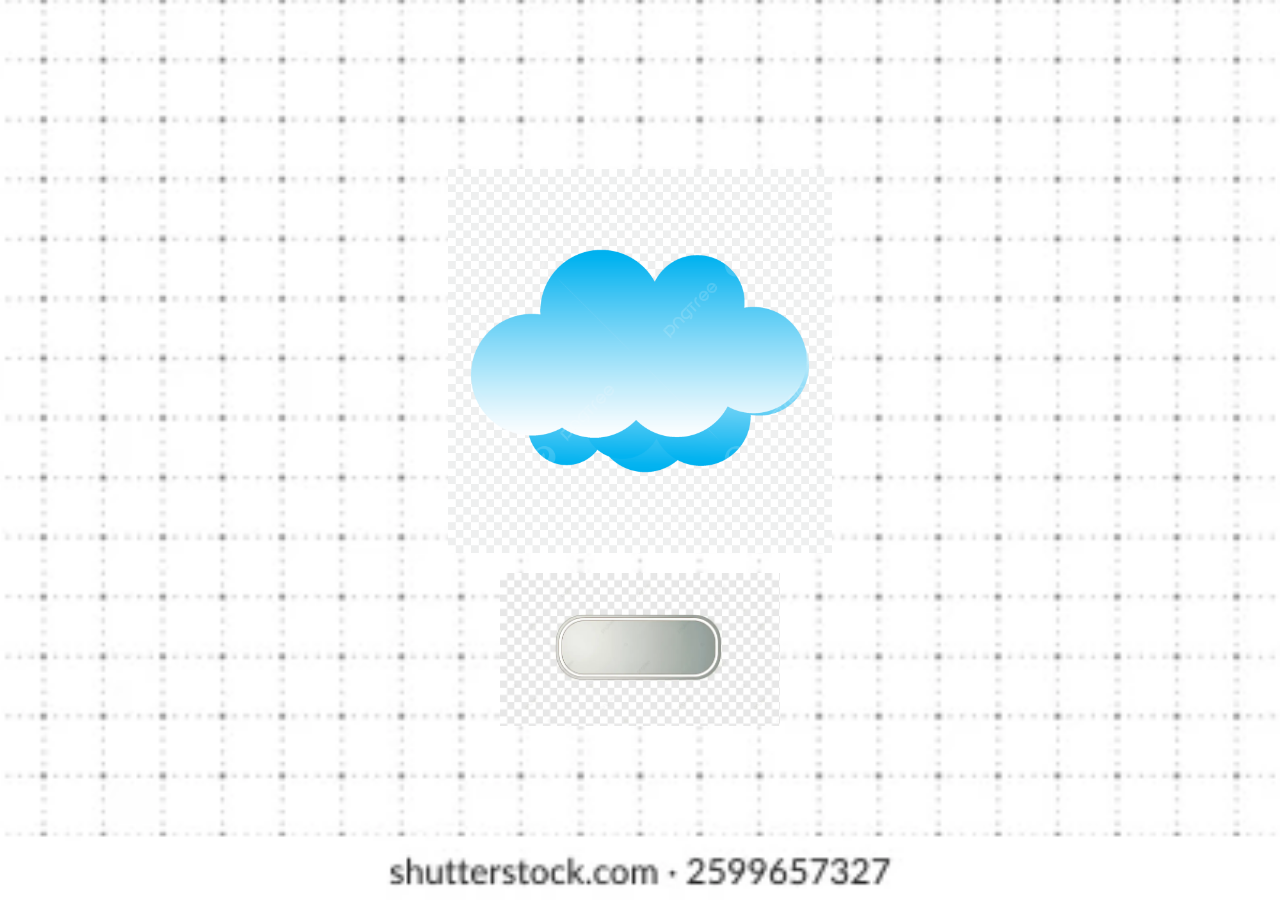
==== index.html @ c4e85e52 "thêm tính năng: skip, auto, hide, menu, lưu game; thay khung thoại; voice" ====
<!DOCTYPE html>
<html lang="vi">
<head>
    <meta charset="UTF-8">
    <meta name="viewport" content="width=device-width, initial-scale=1.0">
    <title>Guided By Memories</title>

    <link rel="preconnect" href="https://fonts.googleapis.com">
    <link rel="preconnect" href="https://fonts.gstatic.com" crossorigin>
    <link href="https://fonts.googleapis.com/css2?family=Nunito:ital,wght@0,400;0,600;0,700;1,400&family=Poppins:ital,wght@0,400;0,600;0,700;0,800;1,400;1,600;1,700;1,800&display=swap" rel="stylesheet">

    <link rel="stylesheet" href="css/style.css">
    <link rel="stylesheet" href="css/dialogue.css">
    <link rel="stylesheet" href="css/buildings/toaB.css">
    <link rel="stylesheet" href="css/leaderboard.css">
    <link rel="stylesheet" href="css/summaryScreen.css">
</head>
<body>
    <div id="fade-overlay"></div>
    
    <div id="main-menu" class="screen">
        <img src="assets/images/anh2.png" alt="Guided by Memories" class="game-title-img">
    
        <button id="main-start-btn" class="img-btn">
            <img src="assets/images/anh3.webp" alt="PRESS ANY BUTTON TO START">
        </button>
        <button id="main-continue-btn" class="img-btn hidden" style="margin-top: 20px;">
             <span style="color: white; font-size: 1.5rem; font-weight: bold; cursor: pointer;">▶ TIẾP TỤC HÀNH TRÌNH</span>
        </button>
    </div>

    <div id="name-screen" class="screen hidden">
        <div class="name-content">
            <p>(Kimi no na wa)</p>
            <h2>Nhập tên của bạn</h2>
            <input type="text" id="user-name" placeholder="Tên của bạn...">
            <button id="enter-btn">ENTER</button>
        </div>
    </div>

    <div id="game-scene" class="screen hidden">
        <div id="vn-screen" class="building-container" style="display: none;">
            <div id="vn-background" class="vn-layer"></div>
            <img id="vn-sprite" class="vn-layer hidden" src="" alt="Character">

            <div id="dialogue-box" class="uit-dialogue-box">
                <div id="speaker-name" class="uit-name-tag">Tên nhân vật</div>
                <div id="dialogue-text">...</div>
                <div id="next-indicator" class="uit-blink">▼</div>
                <div id="choice-container" class="hidden"></div>
                <!-- CỤM NÚT ĐIỀU KHIỂN NHANH (Thêm vào đây) -->
                <div class="vn-quick-menu">
                    <button class="vn-btn" id="btn-log">Log</button>
                    <button class="vn-btn" id="btn-auto">Auto</button>
                    <button class="vn-btn" id="btn-skip">Skip</button>
                    <button class="vn-btn" id="btn-hide">Hide</button>
                    <button class="vn-btn" id="btn-menu">Menu</button>
                </div>
                <!-- =========================================
                MÀN HÌNH MENU CÀI ĐẶT (SETTINGS)
                ========================================= -->
                <div id="vn-menu-screen">
                    <div class="log-container menu-container"> <!-- Xài chung form của Log cho đồng bộ -->
                        <div class="log-header">
                            <h2>⚙️ CÀI ĐẶT HỆ THỐNG</h2>
                            <button id="close-menu-btn">✖</button>
                        </div>
                        
                        <div id="menu-content-area">
                            <!-- Chỉnh tốc độ chữ -->
                            <div class="setting-row">
                                <label>Tốc độ chữ:</label>
                                <input type="range" class="vn-slider" id="text-speed-slider" min="10" max="100" value="30">
                            </div>
                            
                            <!-- Chỉnh âm lượng Nhạc (Sound/BGM) -->
                            <div class="setting-row">
                                <label>Âm nhạc:</label>
                                <input type="range" class="vn-slider" id="bgm-volume-slider" min="0" max="100" value="100">
                            </div>

                            <!-- Chỉnh âm lượng Giọng nói (Voice) -->
                            <div class="setting-row">
                                <label>Giọng nói:</label>
                                <input type="range" class="vn-slider" id="voice-volume-slider" min="0" max="100" value="100">
                            </div>
                            <div class="save-load-container">
                                <button id="btn-save-game" class="uit-btn">💾 LƯU GAME</button>
                                <button id="btn-load-game" class="uit-btn">📂 TẢI GAME</button>
                            </div>
                        </div>
                    </div>
                </div>
            </div>
        </div>
        <div id="toa-a" class="building-container" style="display: none;">
            <div id="start-screen-toa-a" class="overlay-screen">
                <h1 class="game-title-yellow">Băng Chuyền Thư Viện</h1>
                <p>Băng chuyền sách chạy liên tục như dòng chảy thời gian. Sách tuôn ra như thác.</p>
                <p class="small-text">Liệu rằng có thể thoát ra khỏi đây hay vĩnh viện kẹt lại trong vòng lặp vô tận!</p>
                <button id="toa-a-start-btn" class="orange-btn">BẮT ĐẦU</button>
            </div>

            <div id="game-screen-toa-a" class="screen-container hidden">
                <div class="game-header">
                    <div class="header-item">⏱️ <span id="time-display">0</span>s</div>
                    <div class="header-item score-text">🌟 ĐRL: <span id="score-display">0</span></div>
                    <div class="header-item text-yellow">❤️ Mạng: <span id="life-display">3</span></div>
                </div>

                <div class="play-area">
                    <div class="top-row">
                        <div id="conveyor-container">
                            <div id="conveyor-belt"></div>
                        </div>
                        
                        <div id="cliff">
                            <span class="vertical-text">HƯ KHÔNG</span>
                        </div>
                    </div>

                    <div id="complex-shelves-grid">
                        <div class="shelf-column">
                            <div class="compartment drop-zone" data-accept="HDH">
                                <div class="comp-label">Hệ Điều Hành</div><div class="spines-container"></div>
                            </div>
                            <div class="compartment drop-zone" data-accept="MMT">
                                <div class="comp-label">Mạng Máy Tính</div><div class="spines-container"></div>
                            </div>
                            <div class="compartment drop-zone" data-accept="DSTT">
                                <div class="comp-label">Đại Số Tuyến Tính</div><div class="spines-container"></div>
                            </div>
                        </div>

                        <div class="shelf-column">
                            <div class="compartment drop-zone" data-accept="CSDL">
                                <div class="comp-label">Cơ Sở Dữ Liệu</div><div class="spines-container"></div>
                            </div>
                            <div class="compartment drop-zone" data-accept="CNPM">
                                <div class="comp-label">Nhập Môn CNPM</div><div class="spines-container"></div>
                            </div>
                            <div class="compartment drop-zone" data-accept="NMPTGame">
                                <div class="comp-label">Phát Triển Game</div><div class="spines-container"></div>
                            </div>
                        </div>

                        <div class="shelf-column">
                            <div class="compartment drop-zone" data-accept="TTNT">
                                <div class="comp-label">Trí Tuệ Nhân Tạo</div><div class="spines-container"></div>
                            </div>
                            <div class="compartment drop-zone" data-accept="DSA">
                                <div class="comp-label">DSA</div><div class="spines-container"></div>
                            </div>
                            <div class="compartment drop-zone" data-accept="VDK">
                                <div class="comp-label">Vi Điều Khiển</div><div class="spines-container"></div>
                            </div>
                        </div>
                    </div>
                </div>
            </div>
            <div id="end-screen-toa-a" class="overlay-screen" style="display: none;">
                <div class="instruction-box" style="text-align: center;">
                    <h1 class="game-title-yellow" id="end-title-toa-a">KẾT THÚC CA LÀM</h1>
                    <p id="end-msg-toa-a" style="font-weight: bold; color: #2d3748;"></p>
                    
                    <div style="background: #f8f9fa; padding: 15px; border-radius: 10px; margin: 20px 0; border: 2px solid #2b6cb0;">
                        <p>📚 Sách hoàn thành: <span id="end-score-toa-a" style="color: #2b6cb0; font-size: 1.5rem; font-weight: bold;">0</span></p>
                        <p>⏱️ Thời gian trụ lại: <span id="end-time-toa-a" style="color: #e53e3e; font-weight: bold;">0</span>s</p>
                    </div>

                    <button id="toa-a-next-btn" class="orange-btn">TIẾP TỤC HÀNH TRÌNH</button>
                </div>
            </div>
        </div>

        <div id="toa-b" class="building-container" style="display: none;">
            <div id="start-screen-toa-b" class="overlay-screen">
               <h1 class="game-title-blue" style="color: #2b6cb0; font-size: 3rem; text-shadow: 2px 2px #fff;">Chiến Thần Đăng Ký</h1>
               <p>Hệ thống đăng ký học phần Tòa B đã mở. Lượng truy cập đang quá tải!</p>
                <p class="small-text">Chỉ những sinh viên có trí nhớ siêu phàm mới giành được slot!</p>
                <button id="toa-b-start-btn" class="blue-btn">BẮT ĐẦU</button>
            </div>

            <div id="game-screen-toa-b" class="screen-container hidden">
                <div id="game-container"></div>
            </div>
        </div>
        
        <div id="toa-c" class="building-container" style="display: none;">
            <div id="header">
                <div id="score-board">Điểm: <span id="score">0</span></div>
                <div id="quiz-area">
                    <h2 id="question">Đang tải câu hỏi...</h2>
                    <div id="timer-bar-container">
                        <div id="timer-progress"></div>
                    </div>
                </div>
            </div>

            <canvas id="canvas"></canvas>

            <div id="overlay-text"></div>
        </div>

        <div id="toa-d" class="building-container" style="display: none; position: relative; width: 100%; height: 100vh; overflow: hidden;">
            <div id="ui-toa-d">
                <div>Điểm: <span id="score-toa-d">0</span></div>
                <div>Thời gian: <span id="timer-toa-d">01:00</span></div>
            </div>

            <div id="start-screen-toa-d" class="overlay-screen">
                <h1 class="game-title-green">Typing Game</h1>
                <p>Gõ các chữ cái trên lá để được cộng điểm rèn luyện!</p>
                <button id="toa-d-start-btn" class="green-btn">BẮT ĐẦU CHƠI</button>
            </div>

            <div id="end-screen-toa-d" class="overlay-screen" style="display: none;">
                <h1 class="game-title-green">KẾT THÚC</h1>
    
                <p id="final-msg-toa-d" style="font-weight: bold; text-transform: uppercase; letter-spacing: 2px; color: #fff; margin-bottom: 10px;">
                    CHIẾN THẮNG!
                </p>

                <div class="huge-score" id="final-score-toa-d">0</div>
    
                <button id="to-toa-c-btn" class="green-btn">TIẾP TỤC</button>
            </div>

            <canvas id="gameCanvasToaD"></canvas>
        </div>

        <div id="toa-e" class="building-container" style="display: none;">
            <div class="screen-container" style="text-align: center; margin-top: 20vh;">
                <h2>ĐÂY LÀ KHU VỰC TÒA E</h2>
                <p>(Khu vực này team đang xây dựng...)</p>
                <br>
                <button onclick="window.switchBuilding('toa-a')" class="action-btn">
                    Chạy sang Tòa A 👉
                </button>
            </div>
        </div>
    </div>

    <div id="overlay" class="hidden"></div>

    <div id="summaryScreen" class="screen hidden">
      <div class="board-container">
        <div class="title">🎉 TỔNG KẾT HÀNH TRÌNH</div>
        
        <div class="rows-container" id="summaryRows"></div>
        
        <div class="summary-extra">
          <div id="summaryRank" class="badge-glow">🌟 Hoàn thành xuất sắc!</div>
          <div class="time-box">⏱ Thời gian: <span id="summaryTime">0</span></div>
        </div>
        
        <button id="btnShowLeaderboard" class="btn-primary">🏆 XEM BẢNG XẾP HẠNG</button>
      </div>
    </div>

    <div id="leaderboardScreen" class="screen hidden">
      <div class="board-container" id="leaderboard">
        <div class="title">🏆 BẢNG XẾP HẠNG</div>
        <div class="rows-container" id="leaderboardRows"></div>
        <button id="btnBackToSummary" class="btn-secondary">🔙 QUAY LẠI TỔNG KẾT</button>
      </div>
    </div>

    <div id="playerModal" class="modal">
      <div class="profile-card">
        <div id="rankBadge" class="rank-badge"></div>
        <h2 id="playerName"></h2>
        <div id="playerInfo" class="info-line"></div>
      </div>
    </div>

    <script src="https://cdn.jsdelivr.net/npm/canvas-confetti@1.9.2/dist/confetti.browser.min.js"></script>
    <script src="js/quizData.js"></script>
    <script type="module" src="js/main.js"></script>
    <script src="js/buildings/toaB.js"></script>
    <script type="module" src="js/buildings/toaC.js"></script>
    <div class="background"></div>
    <div id="overlay" class="hidden"></div>

    <div id="playerModal" class="modal">
    <div class="profile-card">
        <div id="rankBadge" class="rank-badge"></div>
        <h2 id="playerName"></h2>
        <div id="playerInfo" class="info-line"></div>
    </div>
    </div><div id="overlay" class="hidden"></div>

<div id="summaryScreen" class="screen hidden">
    <div class="board-container">
        <div class="title">🎉 TỔNG KẾT HÀNH TRÌNH</div>
        <div class="rows-container" id="summaryRows"></div>
        <div class="summary-extra">
            <div id="summaryRank" class="badge-glow">🌟 Hoàn thành xuất sắc!</div>
        <div class="time-box">Thời gian: <span id="summaryTime">0</span></div>    
        </div>
        <button id="btnShowLeaderboard" class="btn-primary">🏆 XEM BẢNG XẾP HẠNG</button>
    </div>
</div>

<div id="playerModal" class="modal">
    <div class="profile-card">
        <div id="rankBadge" class="rank-badge"></div>
        <h2 id="playerName"></h2>
        <div id="playerInfo" class="info-line"></div>
    </div>
</div>

<!-- =========================================
     BẢNG TỔNG KẾT GAME DÙNG CHUNG (GLASSMORPHISM)
========================================= -->
<div id="global-summary-overlay" class="hidden">
    <div class="summary-glass-box">
        <h2 id="summary-title">🎉 TỔNG KẾT CHẶNG</h2>

        <div class="summary-row">
            <span>Chặng</span>
            <span id="summary-stage" style="font-weight: bold;">Tòa A</span>
        </div>

        <div class="summary-row">
            <span>Điểm chặng này</span>
            <span id="summary-score" style="font-weight: bold;">0</span>
        </div>

        <div class="summary-row total-row">
            <span>★ TỔNG ĐIỂM TÍCH LŨY</span>
            <span id="summary-total-score">0</span>
        </div>

        <div class="summary-footer">
            <span id="summary-status">🌟 Hoàn thành xuất sắc!</span>
            <span id="summary-time">⏱ Thời gian: 0s</span>
        </div>

        <button id="summary-action-btn">TIẾP TỤC HÀNH TRÌNH</button>
    </div>
</div>
<!--Kết hợp 5 mảnh ký ức -->
<div id="memory-merge-screen" class="hidden">
    <div class="merge-container">
        <!-- 5 mảnh ký ức (Nếu chưa có ảnh, tạm dùng CSS tạo hình viên đá phát sáng) -->
        <div class="memory-fragment frag-e">E</div>
        <div class="memory-fragment frag-a">A</div>
        <div class="memory-fragment frag-b">B</div>
        <div class="memory-fragment frag-d">D</div>
        <div class="memory-fragment frag-c">C</div>
        
        <!-- Điểm sáng trung tâm lúc gộp lại -->
        <div class="merge-core"></div>
    </div>
    <!-- Lớp chớp trắng lóa mắt khi dung hợp xong -->
    <div id="merge-flashbang"></div>
</div>

<!-- MÀN HÌNH BAD ENDING (LỖI HỆ THỐNG) -->
<div id="bad-ending-screen" class="hidden">
    <!-- Lớp nền rải code ma trận -->
    <div class="error-bg-code" id="error-bg-code"></div>
    
    <!-- Nội dung chính -->
    <div class="error-content">
        <!-- Icon tam giác cảnh báo -->
        <div class="error-icon">⚠️</div>
        <!-- Chữ ERROR có thuộc tính data-text để CSS làm hiệu ứng bóng ma -->
        <h1 class="error-text" data-text="ERROR">ERROR</h1>
        <p class="error-subtext">SYSTEM FAILURE... DUMPING MEMORY LOGS...</p>
    </div>
</div>
<!-- =========================================
     MÀN HÌNH LỊCH SỬ HỘI THOẠI (LOG SCREEN)
========================================= -->
<div id="vn-log-screen">
    <div class="log-container">
        <div class="log-header">
            <h2>LỊCH SỬ HỘI THOẠI</h2>
            <button id="close-log-btn">✖</button>
        </div>
        <div id="log-content-area">
        </div>
    </div> </div> <div id="credit-screen" class="hidden">
    <div class="credit-content">
        <h1 class="credit-title">DỰ ÁN KỶ NIÊM 20 NĂM THÀNH LẬP TRƯỜNG ĐẠI HỌC CÔNG NGHỆ THÔNG TIN</h1>
        <h2 class="credit-subtitle">DEVO CHALLENGE</h2>

        <div class="credit-section">
            <h3>ĐỘI NGŨ PHÁT TRIỂN</h3>
            <p><strong>Lê Trần Thảo My</strong></p>
            <p><strong>Trần Diễm Quỳnh</strong></p>
            <p><strong>Cao Thị Thanh Trúc</strong></p>
            <p><strong>Đỗ Thụy Bảo Trâm</strong></p>
        </div>

        <div class="credit-section">
            <h3>ĐỘI NGŨ LỒNG TIẾNG</h3>
            <div class="voice-cast">
                <p><strong>Nguyệt Quang</strong><br><span>Vai Nhân vật chính</span></p>
                <p><strong>Phi Hùng</strong><br><span>Vai Người hướng dẫn & CTV BHTCNPM Tòa C</span></p>
                <p><strong>Quang Đạo</strong><br><span>Vai Sinh viên TTĐPT Tòa E</span></p>
                <p><strong>Đăng Khoa</strong><br><span>Vai CTV CNPM Tòa A</span></p>
                <p><strong>Lúa</strong><br><span>Vai Bạn nữ KTPM Tòa B</span></p>
                <p><strong>Trung Kiên</strong><br><span>Vai Bí thư đoàn Tòa D</span></p>
            </div>
        </div>
    </div>
</div>

<div id="thank-you-screen" class="hidden">
    <div class="firework" style="left: 20%; top: 30%; animation-delay: 0s;"></div>
    <div class="firework" style="left: 80%; top: 20%; animation-delay: 0.4s;"></div>
    <div class="firework" style="left: 50%; top: 15%; animation-delay: 0.8s;"></div>
    <div class="credit-footer">
        <h2>CHÂN THÀNH CẢM ƠN BẠN ĐÃ TRẢI NGHIỆM!</h2>
    </div>
</div>
</body>
</html>
---- css/style.css ----
/* Nạp CSS của Tòa A và Tòa E vào đây */
@import url('./buildings/toaA.css');
@import url('./buildings/toaE.css');
@import url('./buildings/toaC.css');
@import url('./buildings/toaD.css');
@import url('./buildings/mainscreen.css');


/* THÊM DÒNG NÀY ĐỂ SỬA LỖI HIỆN TẤT CẢ CÙNG LÚC */
.hidden {
    display: none !important;
}

/* ============================================================
   CONFIG CHUNG: KHÓA CHẶT TỈ LỆ 16:9 - KHÔNG TRÀN MÀN
   ============================================================ */
* { box-sizing: border-box; }

body { margin: 0; padding: 0; overflow: hidden; }

.screen {
    width: 100vw; height: 100vh;
    background-size: cover; background-position: center;
    position: fixed; top: 0; left: 0;
    display: flex; flex-direction: column; justify-content: center; align-items: center; 
    overflow: hidden;
    transition: transform 0.8s ease-in-out, opacity 0.8s ease-in-out; 
    z-index: 10;
}

.hidden { display: none !important; }

/* MÀN HÌNH CHÍNH & NHẬP TÊN */
#main-menu { background-image: url('../assets/images/anh1.webp'); }
.game-title-img { width: 30%; margin-bottom: 20px; animation: floating 3s ease-in-out infinite; }
#main-start-btn { background: none; border: none; cursor: pointer; padding: 0; }
#main-start-btn img { width: 280px; transition: transform 0.3s ease; }
#main-start-btn:hover img { transform: scale(1.1); }

#name-screen { background-image: url('../assets/images/anh1.webp'); }
.name-content { display: flex; flex-direction: column; align-items: center; text-align: center; color: #000; }
.name-content h2 { font-size: 2rem; margin-bottom: 15px; }
.name-content input { width: 300px; padding: 12px; font-size: 18px; border: 2px solid #000; border-radius: 5px; background: rgba(255, 255, 255, 0.9); outline: none; margin-bottom: 20px;}
#enter-btn { padding: 10px 30px; font-size: 16px; cursor: pointer; background-color: #000; color: #fff; border: none; border-radius: 4px; }

/* HIỆU ỨNG CHUYỂN CẢNH */
.fade-out-left { transform: translateX(-150px) !important; opacity: 0 !important; pointer-events: none; }
@keyframes floating { 0%, 100% { transform: translateY(0); } 50% { transform: translateY(-15px); } }

#fade-overlay {
    position: fixed; top: 0; left: 0; width: 100vw; height: 100vh;
    background-color: black; opacity: 0; pointer-events: none; z-index: 9999;
    transition: opacity 0.8s ease-in-out;
}
#fade-overlay.active { opacity: 1; pointer-events: all; }

/* ============================================================
   ÉP KÍCH THƯỚC CÁC TÒA NHÀ LUÔN FULL MÀN HÌNH
   ============================================================ */
.building-container {
    position: absolute;
    top: 0;
    left: 0;
    width: 100vw;
    height: 100vh;
    overflow: hidden;
}

/* Đảm bảo khung chứa game bên trong tòa A cũng bung hết cỡ */
.screen-container {
    width: 100%;
    height: 100%;
    position: relative;
}

/* Ghi đè thuộc tính overflow riêng cho Tòa B để có thể cuộn lướt xem thẻ */
#toa-b {
    overflow-y: auto !important; /* Cho phép cuộn dọc */
    overflow-x: hidden; /* Vẫn khóa cuộn ngang cho an toàn */
}

/* ============================================================
   GIAO DIỆN HƯỚNG DẪN (DÙNG CHUNG CẢ GAME)
   ============================================================ */

/* 1. Màn hình nền bao trùm */
.overlay-screen {
    position: absolute;
    top: 0; left: 0;
    width: 100vw; height: 100vh;
    display: flex; flex-direction: column;
    justify-content: center; align-items: center;
    background-color: rgba(244, 247, 246, 0.98);
    padding: 20px; box-sizing: border-box;
    z-index: 105;
}

/* 2. Hộp nội dung (Form chung) */
.instruction-box {
    background: #ffffff;
    width: 90%; 
    max-width: 600px;
    max-height: 60vh; /* Vừa đủ để hiện nút bấm ở dưới */
    overflow-y: auto;
    padding: 30px 40px;
    border-radius: 10px;
    box-shadow: 0 4px 15px rgba(0,0,0,0.05);
    margin-bottom: 30px;
    text-align: left;
}

/* Màu viền riêng cho từng Tòa */
#toa-a .instruction-box { border: 2px solid #ff9800; } /* Cam */
#toa-b .instruction-box { border: 2px solid #128287; } /* Xanh */

/* Chữ bên trong hộp */
.instruction-box p { font-size: 1.2rem; line-height: 1.6; margin-bottom: 15px; color: #2d3748; }
.instruction-box hr { border: none; border-top: 1px dashed #cbd5e0; margin: 20px 0; }
.text-danger { color: #e53e3e !important; font-weight: bold; }

/* Màu chữ in đậm riêng cho từng Tòa */
#toa-a .instruction-box b { color: #ff9800; }
#toa-b .instruction-box b { color: #2b6cb0; }

/* Thanh cuộn gọn gàng */
.instruction-box::-webkit-scrollbar { width: 8px; }
.instruction-box::-webkit-scrollbar-thumb { background: #cbd5e0; border-radius: 4px; }


/* ============================================================
   NÚT BẤM TIÊU CHUẨN (ĐỒNG BỘ FORM DÁNG)
   ============================================================ */

.orange-btn, .blue-btn {
    font-family: Arial, sans-serif;
    font-size: 1.1rem;
    font-weight: bold;
    padding: 12px 30px;
    border: none;
    border-radius: 6px; /* Bo góc vuông vức giống Tòa A */
    cursor: pointer;
    text-transform: uppercase;
    color: #fff;
    transition: all 0.2s;
}
/* Chỉnh lại nút bấm của tòa a và tòa b */
/* Tòa A: Nút Cam */
.orange-btn { background-color: #ff9800; box-shadow: 0 4px 0 #e65100; }
.orange-btn:hover { background-color: #ffa726; transform: translateY(-2px); box-shadow: 0 6px 0 #e65100; }
.orange-btn:active { transform: translateY(4px); box-shadow: 0 0 0 #e65100; }

/* Tòa B: Nút Xanh */
.blue-btn { background-color: #2b6cb0; box-shadow: 0 4px 0 #1a365d; }
.blue-btn:hover { background-color: #3182ce; transform: translateY(-2px); box-shadow: 0 6px 0 #1a365d; }
.blue-btn:active { transform: translateY(4px); box-shadow: 0 0 0 #1a365d; }

/* ============================================================
   THIẾT LẬP FONT CHỮ TOÀN GAME
   ============================================================ */
/* 1. Mặc định toàn bộ chữ trong game sẽ dùng font Nunito cho dễ đọc */
* {
    font-family: 'Nunito', sans-serif;
}

/* 2. Ép riêng Tiêu đề, Bold, Strong, và Nút bấm dùng font Poppins cho bự và ngầu */
h1, h2, h3, h4, h5, h6, 
.orange-btn, .blue-btn, .green-btn,
b, strong, .game-title-yellow, .game-title-blue, .game-title-green {
    font-family: 'Poppins', sans-serif;
    letter-spacing: 0.5px; /* Giãn chữ ra một chút xíu cho sang */
    font-weight: 600; /* Default bold weight for Poppins */
}

#summaryScreen{
    background: rgba(0,0,0,0.92);
    display:flex;
    justify-content:center;
    align-items:center;
}

.summary-box{
    width:700px;
    padding:40px;
    border-radius:20px;
    background:rgba(255,255,255,0.08);
    color:white;
    text-align:center;
    animation:fadeUp 1s ease;
}

.title{
    font-size:34px;
    margin-bottom:25px;
    color:#00ffcc;
}

#scoreLines div{
    font-size:22px;
    margin:10px 0;
}

.total-box h1{
    font-size:64px;
    color:#00ffcc;
    text-shadow:0 0 15px #00ffcc;
}

#rankText{
    margin-top:20px;
    font-size:24px;
    color:gold;
}

#quoteText{
    margin-top:15px;
    opacity:0.8;
    font-style:italic;
}

@keyframes fadeUp{
    from{opacity:0; transform:translateY(30px);}
    to{opacity:1; transform:translateY(0);}
}

/* =========================================
   BẢNG TỔNG KẾT DÙNG CHUNG
========================================= */
#global-summary-overlay {
    position: fixed; top: 0; left: 0; width: 100%; height: 100%;
    background: rgba(0, 0, 0, 0.4); /* Nền đen mờ */
    backdrop-filter: blur(10px); /* LÀM MỜ BACKGROUND GAME */
    -webkit-backdrop-filter: blur(10px);
    display: flex; align-items: center; justify-content: center;
    z-index: 9999; /* Đảm bảo luôn nằm trên cùng */
    font-family: 'Segoe UI', Arial, sans-serif;
}

#global-summary-overlay.hidden { display: none; }

.summary-glass-box {
    background: rgba(60, 60, 60, 0.6);
    border: 1px solid rgba(255, 255, 255, 0.2);
    border-radius: 20px;
    padding: 30px 40px;
    width: 450px;
    max-width: 90%;
    box-shadow: 0 15px 35px rgba(0,0,0,0.5);
    color: white;
}

#summary-title {
    text-align: center; color: #1de9b6;
    margin-bottom: 25px; font-size: 1.5rem;
    text-shadow: 0 0 10px rgba(29, 233, 182, 0.5);
}

.summary-row {
    background: rgba(255, 255, 255, 0.1);
    margin-bottom: 15px; padding: 15px 20px;
    border-radius: 10px;
    display: flex; justify-content: space-between;
    font-size: 1.1rem;
}

.summary-row.total-row {
    background: #1de9b6; color: #1a1a1a;
    font-weight: bold; font-size: 1.2rem;
    box-shadow: 0 0 15px rgba(29, 233, 182, 0.4);
}

.summary-footer {
    display: flex; justify-content: space-between;
    font-size: 0.85rem; color: #ccc;
    margin: 20px 0; padding: 0 10px;
}

#summary-action-btn {
    width: 100%; padding: 15px;
    background: linear-gradient(90deg, #00b4db, #0083b0);
    border: none; border-radius: 10px;
    color: white; font-weight: bold; font-size: 1.1rem;
    cursor: pointer; transition: transform 0.2s, box-shadow 0.2s;
    box-shadow: 0 5px 15px rgba(0, 180, 219, 0.4);
}
#summary-action-btn:hover { transform: translateY(-3px); }
#summary-action-btn:active { transform: translateY(0); }

/* =========================================
   MÀN HÌNH BAD ENDING (ERROR SCREEN)
========================================= */
#bad-ending-screen {
    position: fixed;
    inset: 0;
    background-color: #050505; /* Đen nhám */
    color: white;
    z-index: 9999; /* Nằm ngay dưới Leaderboard (10000) */
    display: flex;
    justify-content: center;
    align-items: center;
    overflow: hidden;
    font-family: 'Courier New', Courier, monospace; /* Font code */
}

/* Nền code mờ ảo phía sau */
.error-bg-code {
    position: absolute;
    top: 0; left: 0; width: 100%; height: 100%;
    color: #4a6da7; /* Màu xanh biển xám giống trong ảnh của bạn */
    opacity: 0.3;
    font-size: 14px;
    line-height: 1.2;
    word-wrap: break-word;
    pointer-events: none;
}

/* Khung căn giữa */
.error-content {
    position: relative;
    text-align: center;
    z-index: 10;
}

/* Icon tam giác đỏ */
.error-icon {
    font-size: 100px;
    color: transparent;
    text-shadow: 0 0 0 #ff2a2a, 3px 0 10px rgba(255,0,0,0.6);
    margin-bottom: -20px;
    animation: glitch-blink 0.3s infinite alternate;
}

/* HIỆU ỨNG CHỮ GLITCH */
.error-text {
    font-size: 120px;
    font-weight: bold;
    margin: 0;
    position: relative;
    display: inline-block;
    text-transform: uppercase;
    letter-spacing: 10px;
}

/* Tạo ra 2 bản sao của chữ ERROR để làm bóng ma */
.error-text::before, .error-text::after {
    content: attr(data-text);
    position: absolute;
    top: 0; left: 0; width: 100%; height: 100%;
    background: #050505;
}

/* Bóng ma màu Đỏ (Giật sang trái) */
.error-text::before {
    left: 4px;
    text-shadow: -3px 0 red;
    animation: glitch-anim-1 2s infinite linear alternate-reverse;
}

/* Bóng ma màu Xanh (Giật sang phải) */
.error-text::after {
    left: -4px;
    text-shadow: -3px 0 cyan;
    animation: glitch-anim-2 2.5s infinite linear alternate-reverse;
}

/* Dòng chữ nhỏ nhấp nháy */
.error-subtext {
    font-size: 24px;
    color: #ff2a2a;
    margin-top: 10px;
    animation: blink 1s infinite step-end;
}

/* Các Animation Keyframes */
@keyframes glitch-anim-1 {
    0% { clip: rect(20px, 9999px, 44px, 0); }
    20% { clip: rect(80px, 9999px, 90px, 0); }
    40% { clip: rect(30px, 9999px, 55px, 0); }
    60% { clip: rect(95px, 9999px, 120px, 0); }
    80% { clip: rect(20px, 9999px, 70px, 0); }
    100% { clip: rect(60px, 9999px, 85px, 0); }
}
@keyframes glitch-anim-2 {
    0% { clip: rect(10px, 9999px, 30px, 0); }
    20% { clip: rect(60px, 9999px, 70px, 0); }
    40% { clip: rect(10px, 9999px, 40px, 0); }
    60% { clip: rect(110px, 9999px, 130px, 0); }
    80% { clip: rect(40px, 9999px, 60px, 0); }
    100% { clip: rect(80px, 9999px, 100px, 0); }
}
@keyframes blink {
    0%, 100% { opacity: 1; }
    50% { opacity: 0; }
}
@keyframes glitch-blink {
    0% { transform: translate(0); }
    20% { transform: translate(-2px, 2px); }
    40% { transform: translate(-2px, -2px); opacity: 0.8;}
    60% { transform: translate(2px, 2px); }
    80% { transform: translate(2px, -2px); opacity: 0.9;}
    100% { transform: translate(0); }
}

/* =========================================
   HIỆU ỨNG BAD ENDING (LỜI NGUYỀN 3.0 - ĐÃ FIX TARGET)
========================================= */

/* 1. Nhòe màu ở màn hình Hội thoại */
.light-glitch-effect {
    animation: chromatic-shift 0.15s infinite;
}
@keyframes chromatic-shift {
    0% { filter: drop-shadow(3px 0 0 rgba(255,0,0,0.8)) drop-shadow(-3px 0 0 rgba(0,255,255,0.5)); }
    50% { filter: drop-shadow(-3px 0 0 rgba(255,0,0,0.8)) drop-shadow(3px 0 0 rgba(0,255,255,0.5)); }
    100% { filter: drop-shadow(1px 0 0 rgba(255,0,0,0.8)) drop-shadow(-1px 0 0 rgba(0,255,255,0.5)); }
}

/* ==============================================
   2. HÓA QUỶ BẢNG TỔNG KẾT HOA LÁ (#summaryScreen)
============================================== */

/* Diệt tận gốc background hoa lá, thay bằng nền đen thui */
body.cursed-mode #summaryScreen {
    background: #000000 !important; 
    background-image: none !important; /* Xóa ảnh hoa */
}

/* Lớp sọc nhiễu TV phủ lên toàn màn hình đen */
body.cursed-mode #summaryScreen::after {
    content: ""; position: absolute; inset: 0;
    background: repeating-linear-gradient(0deg, rgba(0,0,0,0.3), rgba(0,0,0,0.3) 2px, transparent 2px, transparent 4px);
    pointer-events: none; z-index: 10001;
}

/* Biến cái khung Bảng thành màu đen, viền đỏ, nhấp nháy */
body.cursed-mode #summaryScreen .board-container {
    background: #050000 !important;
    border: 2px solid #ff0000 !important;
    box-shadow: 0 0 30px rgba(255, 0, 0, 0.8) !important;
    animation: tv-flicker 0.1s infinite alternate;
}

/* LỘT SẠCH màu xanh lá/xanh dương của các dòng điểm bên trong */
body.cursed-mode #summaryScreen .board-container * {
    background-color: transparent !important; 
    background-image: none !important; 
    color: #ff0000 !important; /* Ép chữ đỏ */
    text-shadow: 2px 0px 1px rgba(255,0,0,0.9), -2px 0px 1px rgba(0,255,255,0.5) !important;
    font-family: 'Courier New', Courier, monospace !important;
    border-color: #ff0000 !important; 
}

/* Biến cái nút bấm màu xanh dương thành màu đen viền đỏ */
body.cursed-mode #btnShowLeaderboard {
    background-color: #1a0000 !important;
    border: 1px solid #ff0000 !important;
    box-shadow: none !important;
    z-index: 10002; /* Đảm bảo bấm được */
}

@keyframes tv-flicker {
    0% { transform: translateX(2px) translateY(1px); opacity: 0.9; filter: contrast(1.2); }
    100% { transform: translateX(-2px) translateY(-1px); opacity: 1; filter: contrast(1); }
}

/* ==============================================
   3. BINARY CODE & ERROR SCREEN (Fix Z-index)
============================================== */
#error-bg-code {
    position: absolute; top: 0; left: 0; width: 100%; height: 100%;
    overflow: hidden; pointer-events: none; display: block;
    z-index: 0 !important;
}
.binary-row {
    white-space: nowrap; font-size: 22px; line-height: 1.2;
    color: #ff2a2a; opacity: 0.6; font-family: 'Courier New', monospace;
    font-weight: bold;
}
@keyframes scrollBinary {
    0% { transform: translateX(0); }
    100% { transform: translateX(-50%); }
}

/* Bật Glitch cảnh 1 xuyên thấu mọi thứ */
#cyber-glitch-overlay.active-max {
    display: block !important;
    z-index: 10005 !important; 
    opacity: 1 !important;
}

/* =========================================
   HIỆU ỨNG DUNG HỢP KÝ ỨC (CINEMATIC)
========================================= */
#memory-merge-screen {
    position: fixed; inset: 0;
    background: transparent; /* SỬA Ở ĐÂY: Xóa nền đen để nhìn xuyên thấu thấy CTV ở dưới */
    z-index: 10000;
    display: flex; justify-content: center; align-items: center;
    overflow: hidden;
    pointer-events: none; /* Bắt buộc có để click xuyên qua được hộp thoại */
    transition: background 1.5s ease; /* Chuyển màu nền mượt mà */
}

/* Thêm class này để lúc 5 mảnh đâm vào nhau thì không gian mới tối sầm lại */
#memory-merge-screen.is-merging-bg {
    background: radial-gradient(circle, #020813 0%, #000000 100%);
}

.merge-container {
    position: relative;
    width: 300px; height: 300px;
}

/* Base của mảnh ký ức (Sau này bạn có thể thay bằng thẻ <img> nếu Artist vẽ xong) */
.memory-fragment {
    position: absolute;
    width: 40px; height: 40px;
    background: #fff;
    border-radius: 10px;
    display: flex; justify-content: center; align-items: center;
    font-weight: bold; font-family: 'Poppins', sans-serif; color: #000;
    box-shadow: 0 0 20px #00d2ff, 0 0 40px #00d2ff;
    opacity: 0;
}

/* Vị trí ban đầu của 5 mảnh (bay từ ngoài vào) */
.frag-e { top: -100px; left: 130px; animation-delay: 0s !important; }
.frag-a { top: 60px; right: -100px; animation-delay: 0.2s !important; }
.frag-b { bottom: -100px; right: 20px; animation-delay: 0.4s !important; }
.frag-d { bottom: -100px; left: 20px; animation-delay: 0.6s !important; }
.frag-c { top: 60px; left: -100px; animation-delay: 0.8s !important; }

/* Animation: Xuất hiện và bay vòng vòng thu hẹp dần vào tâm */
.is-merging .memory-fragment {
    animation: fly-to-center 5s cubic-bezier(0.4, 0, 0.2, 1) forwards;
}

@keyframes fly-to-center {
    0% { opacity: 0; transform: scale(0.5) rotate(0deg); }
    20% { opacity: 1; transform: scale(1) rotate(90deg); filter: brightness(1); }
    80% { opacity: 1; top: 130px; left: 130px; transform: scale(0.8) rotate(720deg); filter: brightness(2); }
    100% { opacity: 0; top: 130px; left: 130px; transform: scale(0) rotate(1080deg); }
}

/* Lõi sáng trung tâm (phình to ra nuốt chửng mọi thứ) */
.merge-core {
    position: absolute;
    top: 130px; left: 130px;
    width: 40px; height: 40px;
    background: #ffffff;
    border-radius: 50%;
    box-shadow: 0 0 50px #fff, 0 0 100px #00d2ff, 0 0 200px #00d2ff;
    opacity: 0;
    transform: scale(0);
}

.is-merging .merge-core {
    animation: core-explode 4s forwards;
    animation-delay: 4.5s; /* Chờ các mảnh bay vào tâm xong mới nổ */
}

@keyframes core-explode {
    0% { opacity: 0; transform: scale(0); }
    20% { opacity: 1; transform: scale(1); }
    80% { opacity: 1; transform: scale(1.5); }
    100% { opacity: 1; transform: scale(100); } /* Bùng nổ phủ kín màn hình */
}

/* Flashbang trắng xóa để mượt mà chuyển sang màn hình Văn phòng đời thực */
#merge-flashbang {
    position: absolute; inset: 0; background: white;
    opacity: 0; pointer-events: none; transition: opacity 0.5s;
    z-index: 99;
}
.trigger-flash { opacity: 1 !important; }

/* =========================================
   HIỆU ỨNG TRẠNG THÁI LƠ LỬNG VÀ PHÂN RÃ
========================================= */

/* Xuyên thấu để người chơi vẫn bấm được chuột lúc hội thoại */
#memory-merge-screen {
    pointer-events: none; 
}

/* 1. Trạng thái bay lơ lửng chờ đợi */
.is-floating .memory-fragment {
    opacity: 1; /* Hiện rõ 5 mảnh */
    animation: float-gently 2.5s ease-in-out infinite alternate;
}
.is-floating .frag-e { animation-delay: 0s; }
.is-floating .frag-a { animation-delay: 0.3s; }
.is-floating .frag-b { animation-delay: 0.6s; }
.is-floating .frag-d { animation-delay: 0.9s; }
.is-floating .frag-c { animation-delay: 1.2s; }

@keyframes float-gently {
    0% { transform: translateY(0px) scale(1); filter: brightness(1); }
    100% { transform: translateY(-15px) scale(1.1); filter: brightness(1.5); box-shadow: 0 0 30px #00d2ff, 0 0 50px #00d2ff;}
}

/* 2. Hiệu ứng CTV phân rã thành các dòng code xanh */
/* 1. Hình ảnh nhân vật chuyển xanh và bị xóa dần từ dưới lên */
.sprite-disintegrate {
    animation: digital-fade 3s forwards linear;
}

@keyframes digital-fade {
    0% { opacity: 1; filter: brightness(1) sepia(0); clip-path: inset(0 0 0 0); }
    20% { filter: brightness(1.5) sepia(1) hue-rotate(90deg) contrast(2); clip-path: inset(0 0 0 0); } /* Chuyển màu code xanh lá */
    100% { opacity: 0; filter: brightness(2) sepia(1) hue-rotate(90deg) contrast(2); clip-path: inset(100% 0 0 0); } /* Xóa dần từ dưới lên */
}

/* 2. Style cho các hạt nhị phân (0 và 1) bay ra từ cơ thể */
.binary-particle {
    position: absolute;
    color: #00ff00; /* Màu xanh hacker */
    font-family: 'Courier New', Courier, monospace;
    font-weight: bold;
    font-size: 16px;
    pointer-events: none; /* Không cản trở click chuột */
    z-index: 9999;
    text-shadow: 0 0 5px #00ff00, 0 0 10px #00ff00; /* Phát sáng nhẹ */
    animation: particle-float forwards linear;
}

/* Hiệu ứng bay lơ lửng và mờ dần */
@keyframes particle-float {
    0% { opacity: 1; transform: translateY(0) translateX(0) scale(1.2); }
    100% { opacity: 0; transform: translateY(-80px) translateX(var(--drift)) scale(0.5); }
}

@keyframes digital-dust {
    0% { filter: brightness(1) sepia(0); opacity: 1; transform: scale(1); clip-path: inset(0 0 0 0); }
    20% { filter: brightness(2) sepia(1) hue-rotate(90deg); opacity: 0.9; transform: skewX(5deg); }
    40% { filter: blur(2px) contrast(3); opacity: 0.6; transform: skewX(-5deg) translateY(-10px); clip-path: inset(10% 0 0 0); }
    60% { filter: blur(4px) drop-shadow(0 -20px 0 #0f0); opacity: 0.3; transform: translateY(-20px); clip-path: inset(40% 0 0 0); }
    100% { filter: blur(10px) drop-shadow(0 -50px 0 #0f0); opacity: 0; transform: translateY(-50px); clip-path: inset(100% 0 0 0); }
}

/* --- GIAO DIỆN CREDIT (TRẮNG ĐEN BASIC) --- */
#credit-screen {
    position: fixed;
    top: 0; left: 0; width: 100vw; height: 100vh;
    background-color: #000;
    color: #fff;
    z-index: 99999;
    overflow: hidden;
    display: flex;
    justify-content: center;
    font-family: 'Segoe UI', Tahoma, Geneva, Verdana, sans-serif;
}

/* Đảm bảo hidden là biến mất hoàn toàn */
.hidden { display: none !important; }

.credit-content {
    width: 80%;
    max-width: 600px;
    text-align: center;
    position: absolute;
    top: 100%; /* Bắt đầu từ dưới mép màn hình */
    /* Chạy đúng 28 giây */
    animation: scrollUp 28s linear forwards; 
    will-change: transform;
}

@keyframes scrollUp {
    0% { transform: translateY(0); }
    100% { transform: translateY(calc(-100% - 100vh)); } /* Chạy hết chiều cao chính nó + chiều cao màn hình */
}

/* --- PHÁO HOA & CẢM ƠN --- */
#thank-you-screen {
    position: fixed;
    top: 0; left: 0; width: 100vw; height: 100vh;
    background: #000;
    display: flex; /* Sử dụng flex để căn giữa chữ */
    flex-direction: column;
    align-items: center;
    justify-content: center;
    opacity: 0;
    transition: opacity 1.5s ease-in-out;
    z-index: 100000;
    pointer-events: none;
}

#thank-you-screen.show { 
    opacity: 1; 
    pointer-events: auto;
}

.thank-you-text { 
    font-size: 3.5rem; 
    color: #fff; 
    text-align: center;
    text-shadow: 0 0 20px rgba(255,255,255,0.5);
    z-index: 10;
}

/* Hiệu ứng pháo hoa basic */
.firework {
    position: absolute;
    width: 4px; height: 4px;
    background: transparent;
    box-shadow: 0 0 #fff, 0 0 #fff, 0 0 #fff, 0 0 #fff;
    animation: fireworkExplode 2s infinite;
}

@keyframes fireworkExplode {
    0% { transform: translateY(100vh); width: 4px; opacity: 1; }
    50% { transform: translateY(20vh); opacity: 1; }
    100% { 
        transform: translateY(20vh);
        box-shadow: -100px -100px #fff, 100px -100px #fff, -100px 100px #fff, 100px 100px #fff,
                    0 -150px #fff, 0 150px #fff, -150px 0 #fff, 150px 0 #fff;
        opacity: 0; 
    }
}
---- css/dialogue.css ----
/* ============================================================
   HỆ THỐNG VISUAL NOVEL - PHONG CÁCH UIT (XANH/TRẮNG)
   ============================================================ */
#vn-screen { 
    position: fixed; 
    top: 0; 
    left: 0;
    width: 100vw; 
    height: 100vh; 
    background-color: #f0cbcb; 
    overflow: hidden; 
    z-index: 999; /* Ép nổi lên trên cùng */
    /*CHỐNG BÔI ĐEN:*/
    -webkit-user-select: none; /* Chặn trên Safari/Chrome */
    -ms-user-select: none;     /* Chặn trên Edge/IE */
    user-select: none;         /* Lệnh chuẩn chung */
}
.vn-layer { position: absolute; top: 0; left: 0; width: 100%; height: 100%; background-size: cover; background-position: center; transition: background-image 0.5s ease; }
#vn-sprite { 
    width: auto; 
    height: 85%; 
    bottom: 0; 
    top: auto; 
    left: 5%; /* Ép nhân vật đứng sát lề trái, cách lề 5% */
    object-fit: contain; 
    transition: opacity 0.3s ease; 
    filter: drop-shadow(0 0 20px rgba(0, 212, 255, 0.2)); 
}

/* ============================================================
   HỘP THOẠI CĂN TRÁI TUYỆT ĐỐI - CHUẨN ẢNH GỐC BÊN PHẢI
   ============================================================ */

/* 1. Khung thoại chính: Box rõ nét, đen sâu, ranh giới rành mạch */
.uit-dialogue-box, #uit-dialogue-box, .dialogue-box {
    position: absolute !important; 
    bottom: 0 !important; 
    left: 0 !important;
    width: 100vw !important; 
    height: 24vh !important; /* Chiều cao cố định */
    
    background: rgba(0, 0, 0, 0.2) !important;
    border-top: 1px solid rgba(255, 255, 255, 0.15) !important;

    border-left: none !important;
    border-right: none !important;
    border-bottom: none !important;
    box-shadow: none !important; 
    border-radius: 0 !important; 
    transform: none !important; 
    margin: 0 !important;
    padding: 0 !important;
    z-index: 100 !important;
    display: block !important; /* Xóa flexbox gây lỗi đè chữ */

    transition: opacity 0.3s ease !important; /* Thêm hiệu ứng mờ dần */
}

.uit-name-tag {
    position: absolute !important;
    top: 0 !important; /* Chốt ở mép viền trên cùng */
    transform: translateY(-79%) !important; /* BÍ KÍP: Đẩy lên đúng 50% để đường viền cắt ngang giữa chữ */
    left: 15vw !important; 
    
    background: transparent !important; 
    color: #e2e8f0 !important; 
    padding: 0 !important; 
    border: none !important; 
    font-size: 1.5rem !important; 
    font-weight: bold !important; 
    letter-spacing: 1px !important;
    box-shadow: none !important;
    text-shadow: 2px 2px 4px rgba(0,0,0,1) !important;
    text-align: left !important;
    margin: 0 !important;
}

/* 3. Chữ thoại chính: Nằm gọn gàng bên trong hộp đen */
#dialogue-text, .dialogue-text, .narration-text {
    position: absolute !important;
    top: 40px !important; /* Đẩy xuống một xíu để chừa chỗ cho nửa dưới của Tên */
    left: 15vw !important; 
    width: 70vw !important; 
    
    text-align: left !important; 
    color: #ffffff !important; 
    font-size: 1.35rem !important; 
    line-height: 1.6 !important; 
    text-shadow: 2px 2px 4px rgba(0,0,0,1) !important;
    margin: 0 !important;
    padding: 0 !important;
    font-style: normal !important; 
    transform: none !important; 
}

/* 4. Mũi tên nháy (Góc phải dưới cùng) */
.uit-blink { 
    position: absolute !important; 
    bottom: 20px !important; 
    right: 5vw !important; 
    transform: none !important;
    color: #ffffff !important; 
    font-size: 1.2rem !important;
}

/* 5. Nhân vật (Sprite) - Giữ nguyên lề phải */
#vn-sprite {
    position: absolute !important;
    bottom: 0 !important;
    top: auto !important;
    right: 5vw !important; 
    left: auto !important; 
    height: 85vh !important; 
    object-fit: contain !important;
    filter: drop-shadow(0 0 10px rgba(0,0,0,0.5));
    
    /* BÍ KÍP CHUYỂN ĐỘNG: Thêm transition để mượt mà mọi thay đổi */
    transition: opacity 0.2s ease-out, transform 0.2s ease-out !important;
    transform: translateX(0) scale(1) !important; /* Vị trí gốc */
    opacity: 1; 
}

/* Class dùng để tạo hiệu ứng "bước ra ngoài" khi đổi nhân vật */
.sprite-changing {
    opacity: 0 !important;
    transform: translateX(30px) scale(0.98) !important; /* Lùi nhẹ về bên phải và nhỏ đi một xíu */
}

/* Class ẩn hoàn toàn (lúc không có nhân vật) */
.hidden {
    opacity: 0 !important;
    pointer-events: none !important;
}
/* =========================================
   HIỆU ỨNG GLITCH RÁCH MÀN HÌNH (RGB SPLIT)
========================================= */
#cyber-glitch-overlay {
    position: fixed; inset: 0;
    z-index: 9998;
    display: none;
    /* Hiệu ứng sọc ngang của màn hình CRT hỏng */
    background: repeating-linear-gradient(
        0deg, rgba(0, 0, 0, 0.15), rgba(0, 0, 0, 0.15) 2px,
        transparent 2px, transparent 4px
    );
    pointer-events: none;
}

#cyber-glitch-overlay.active {
    display: block;
    /* Chớp tắt màu âm bản liên tục */
    animation: cyber-glitch-flash 0.15s infinite;
}

/* Các vệt xé màu RGB chạy loạn xạ */
.glitch-tear {
    position: absolute;
    width: 100%;
    left: 0;
    opacity: 0.8;
    mix-blend-mode: exclusion; /* Tạo hiệu ứng trộn màu dị thường */
}
.tear-1 { background: cyan; animation: tear-move-1 0.1s infinite; }
.tear-2 { background: red; animation: tear-move-2 0.15s infinite reverse; }
.tear-3 { background: lime; animation: tear-move-3 0.08s infinite; }

/* Các Animation tạo độ giật (Keyframes) */
@keyframes cyber-glitch-flash {
    0% { background-color: rgba(255,0,0,0.1); filter: invert(0); }
    25% { background-color: rgba(0,255,255,0.1); filter: invert(1) hue-rotate(90deg); }
    50% { background-color: rgba(0,255,0,0.1); filter: invert(0); }
    75% { background-color: rgba(255,0,255,0.1); filter: invert(1) blur(2px); }
    100% { background-color: rgba(10,25,47,0.1); filter: invert(0); }
}
@keyframes tear-move-1 {
    0% { top: 10%; height: 5vh; transform: skewX(10deg) translateX(-10px); }
    50% { top: 60%; height: 2vh; transform: skewX(-20deg) translateX(20px); }
    100% { top: 30%; height: 8vh; transform: skewX(5deg) translateX(-5px); }
}
@keyframes tear-move-2 {
    0% { top: 80%; height: 3vh; transform: translateX(-20px); }
    50% { top: 20%; height: 10vh; transform: translateX(30px); }
    100% { top: 50%; height: 4vh; transform: translateX(-10px); }
}
@keyframes tear-move-3 {
    0% { top: 40%; height: 1vh; transform: scaleY(2); }
    50% { top: 90%; height: 6vh; transform: scaleY(0.5); }
    100% { top: 15%; height: 2vh; transform: scaleY(1.5); }
}

/* Rung lắc cả màn hình game */
.screen-shake {
    animation: extremeShake 0.1s infinite;
}
@keyframes extremeShake {
    0% { transform: translate(8px, 8px) rotate(0deg); }
    25% { transform: translate(-8px, -5px) rotate(1deg); }
    50% { transform: translate(5px, -8px) rotate(-1deg); }
    75% { transform: translate(-5px, 8px) rotate(0deg); }
    100% { transform: translate(0, 0) rotate(0deg); }
}

/* Kế thừa cục Flashbang trắng xóa */
#whiteout-overlay {
    position: fixed; inset: 0; background-color: white;
    z-index: 9999; opacity: 0; pointer-events: none; transition: opacity 0.1s;
}
.trigger-flashbang { opacity: 1 !important; }

/* ============================================================
   MENU ĐIỀU KHIỂN NHANH (NẰM SÁT ĐÁY DƯỚI CÙNG)
   ============================================================ */

/* Khung chứa các nút */
.vn-quick-menu {
    position: absolute !important;
    bottom: 15px !important; /* Ghim sát xuống đáy hộp đen, cách mép 15px */
    left: 5vw !important; /* Dạt sang lề phải */
    
    /* Gỡ bỏ các lệnh gắn trên mép cũ */
    top: auto !important; 
    transform: none !important; 
    
    display: flex !important; 
    gap: 20px !important; /* Khoảng cách giữa các nút */
    z-index: 110 !important;
}

/* Style cho từng nút (Thanh mảnh, mộc mạc giống ảnh gốc) */
.vn-btn {
    background: transparent !important;
    border: none !important;
    padding: 0 !important;
    margin: 0 !important;
    
    color: rgba(255, 255, 255, 0.6) !important; /* Chữ mờ đi một chút */
    font-size: 0.9rem !important; /* Cỡ chữ nhỏ lại cho tinh tế */
    font-weight: 400 !important; /* Bỏ in đậm, giữ nét chữ thanh mảnh */
    letter-spacing: 0.5px !important;
    text-transform: none !important; /* Bỏ viết hoa toàn bộ, giữ nguyên gốc (Ví dụ: Log, Skip) */
    
    cursor: pointer !important;
    transition: all 0.2s ease !important;
}

/* Hiệu ứng khi rê chuột vào */
.vn-btn:hover {
    color: #ffffff !important; /* Sáng trắng lên */
    text-shadow: 0 0 8px rgba(255, 255, 255, 0.5) !important; /* Tỏa sáng nhẹ nhàng */
    transform: scale(1.05) !important; /* Hơi nhích to lên một tẹo */
}

/* Khi bấm chuột xuống */
.vn-btn:active {
    transform: scale(0.95) !important;
}

/* ============================================================
   MÀN HÌNH LỊCH SỬ (LOG) - STYLE TỐI GIẢN, SẮC NÉT
   ============================================================ */
#vn-log-screen {
    position: fixed; top: 0; left: 0; width: 100vw; height: 100vh;
    background: rgba(0, 0, 0, 0.4); /* Lớp nền mờ mờ sau lưng bảng */
    z-index: 9999; 
    display: flex; justify-content: center; align-items: center;
    opacity: 0; pointer-events: none;
    transition: opacity 0.3s ease;
}

#vn-log-screen.active {
    opacity: 1; pointer-events: auto;
}

/* KHUNG CHỨA LOG (Giống ảnh gốc + Viền sắc nét) */
.log-container {
    width: 85%; height: 85%; /* To gần hết màn hình */
    background: rgba(15, 15, 15, 0.85); /* Đen mờ, nhìn thấu cảnh game phía sau */
    
    /* BÍ KÍP Ở ĐÂY: Viền mảnh 1px, màu trắng mờ, cực kỳ sắc nét và gọn */
    border: 1px solid rgba(255, 255, 255, 0.3); 
    border-radius: 4px; /* Hơi bo góc nhẹ xíu cho tinh tế */
    
    display: flex; flex-direction: column;
    position: relative;
    box-shadow: 0 10px 40px rgba(0,0,0,0.8); /* Bóng đổ cho bảng nổi bật lên */
}

/* ẨN TIÊU ĐỀ, CHỈ GIỮ LẠI NÚT TẮT NHỎ GÓC PHẢI */
.log-header {
    display: flex; 
    justify-content: space-between; /* Đẩy tiêu đề sang trái, nút tắt sang phải */
    align-items: center;
    padding: 20px 60px; /* Căn lề cho bằng với đoạn text bên dưới */
    border-bottom: 1px solid rgba(255, 255, 255, 0.1); /* Đường kẻ phân cách siêu mảnh, mờ mờ */
}

.log-header h2 { 
    display: block !important; /* Lệnh ép hiện lại chữ */
    margin: 0;
    color: rgba(255, 255, 255, 0.7); /* Màu trắng ngà mờ nhẹ */
    font-size: 1rem;
    font-weight: 400; /* Nét chữ thanh mảnh, không in đậm */
    letter-spacing: 3px; /* Giãn chữ ra nhìn cho "điện ảnh" */
    text-transform: uppercase;
}

#close-log-btn {
    background: none; border: none; color: rgba(255, 255, 255, 0.4); 
    font-size: 1.5rem; cursor: pointer; transition: 0.2s; padding: 5px;
}

#close-log-btn:hover { 
    color: #fff; 
    transform: scale(1.2); 
}

/* KHU VỰC CHỨA CHỮ (Rộng rãi, thoáng đãng giống ảnh) */
#log-content-area {
    flex: 1; 
    padding: 40px 60px; /* Căn lề trái phải rộng ra */
    overflow-y: auto;
    display: flex; flex-direction: column; gap: 25px; /* Khoảng cách giữa các đoạn thoại */
}

/* Thanh cuộn (Scrollbar) làm thanh mảnh lại cho hợp style */
#log-content-area::-webkit-scrollbar { width: 6px; }
#log-content-area::-webkit-scrollbar-track { background: transparent; }
#log-content-area::-webkit-scrollbar-thumb { background: rgba(255, 255, 255, 0.15); border-radius: 10px; }
#log-content-area::-webkit-scrollbar-thumb:hover { background: rgba(255, 255, 255, 0.4); }

/* STYLE CHO CHỮ TRONG LOG */
.log-item { display: flex; flex-direction: column; }

.log-name { 
    color: rgba(255, 255, 255, 0.4); /* Tên nhân vật mờ nhẹ */
    font-size: 0.95rem; margin-bottom: 4px; 
    text-transform: uppercase; letter-spacing: 1px;
}

.log-text, .log-narration { 
    color: #f0f0f0; /* Trắng ngà, không chói mắt */
    font-size: 1.25rem; 
    line-height: 1.8; /* Khoảng cách dòng rộng y chang ảnh */
    font-weight: 300; /* Nét chữ thanh mảnh */
    text-shadow: 1px 1px 2px rgba(0,0,0,0.8);
}

/* ============================================================
   MÀN HÌNH MENU CÀI ĐẶT
   ============================================================ */
#vn-menu-screen {
    position: fixed; top: 0; left: 0; width: 100vw; height: 100vh;
    background: rgba(0, 0, 0, 0.6); backdrop-filter: blur(5px);
    z-index: 9999; 
    display: flex; justify-content: center; align-items: center;
    opacity: 0; pointer-events: none; transition: opacity 0.3s ease;
}

#vn-menu-screen.active { opacity: 1; pointer-events: auto; }

.menu-container {
    width: 50%; height: auto; /* Menu không cần to như Log */
    min-height: 300px;
}

#menu-content-area {
    padding: 40px 60px;
    display: flex; flex-direction: column; gap: 30px;
}

.setting-row {
    display: flex; justify-content: space-between; align-items: center;
    color: #f0f0f0; font-size: 1.2rem;
}

.vn-slider {
    width: 55%; 
    cursor: pointer;
    accent-color: #00d2ff; /* Màu xanh công nghệ */
}

/* =========================================
   CHỐNG BÔI ĐEN CHO TOÀN BỘ GAME (TẤT CẢ CÁC TÒA)
   ========================================= */
#game-scene {
    -webkit-user-select: none; /* Chặn trên Safari/Chrome */
    -moz-user-select: none;    /* Chặn trên Firefox */
    -ms-user-select: none;     /* Chặn trên Edge/IE */
    user-select: none;         /* Lệnh chuẩn chung */
}

/* Đảm bảo các nút bấm cũng không bao giờ bị bôi đen lỗi */
button, .btn, .uit-btn, .action-btn {
    -webkit-user-select: none;
    -moz-user-select: none;
    -ms-user-select: none;
    user-select: none;
}
---- css/buildings/toaB.css ----
#toaB-game-wrapper {
    display: flex;
    font-family: Arial, sans-serif;
    
    /* 1. Kích thước chuẩn chỉnh */
    width: 100%;
    max-width: 1500px;
    height: 100%; /* Thêm chiều cao để game kéo dài xuống lấp đầy màn hình */
    
    /* 2. Bộ 4 dòng ma thuật giúp căn giữa TUYỆT ĐỐI trên mọi màn hình */
    position: absolute;
    top: 50%;
    left: 50%;
    transform: translate(-50%, -50%);
    
    background: #f4f7f6;
    border-radius: 15px;
    box-shadow: 0 10px 40px rgba(0,0,0,0.3); /* Làm bóng viền đậm hơn cho nổi bật */
    overflow: hidden;
}

/* Phần hiển thị thẻ bài (2/3) */
#board-section {
    flex: 3;
    padding: 20px 30px;
    display: flex;
    flex-direction: column;
    align-items: center;
    justify-content: flex-start;
    border-right: 2px solid #ddd;
    overflow-y: auto;
}

#grid-container {
    display: grid;
    gap: 12px;
    width: 100%;
    max-width: 1000px;
    margin-top: 15px;
    padding-bottom: 30px;
}

/* Cấu hình các loại thẻ */
.card {
    perspective: 1000px;
    cursor: pointer;
    min-height: 90px;
}

.card-inner {
    width: 100%;
    height: 100%;
    transition: transform 0.6s;
    transform-style: preserve-3d;
    position: relative;
    box-shadow: 0 2px 5px rgba(0,0,0,0.2);
    border-radius: 8px;
}

.card.flipped .card-inner {
    transform: rotateY(180deg);
}

.card-front, .card-back {
    width: 100%;
    height: 100%;
    position: absolute;
    backface-visibility: hidden;
    display: flex;
    align-items: center;
    justify-content: center;
    border-radius: 8px;
    text-align: center;
    padding: 5px;
    box-sizing: border-box;
    font-size: 14px;
    font-weight: bold;
}

/* Front là mặt úp (lúc chơi) */
.card-front {
    background-color: #2b6cb0;
    color: white;
    font-size: 24px;
}

/* Back là mặt ngửa (chứa tên môn) */
.card-back {
    background-color: #fff;
    color: #333;
    transform: rotateY(180deg);
    border: 2px solid #2b6cb0;
    font-size: 14px;
    flex-direction: column;
    gap: 8px;
}

.subject-id {
    font-size: 16px;
    font-weight: bold;
}

.subject-name {
    font-size: 12px;
    font-weight: normal;
    line-height: 1.3;
}

.card.wrong .card-back {
    background-color: #feb2b2;
    border-color: #e53e3e;
}

.card.matched .card-back {
    background-color: #c6f6d5;
    border-color: #38a169;
    opacity: 0.7;
}

/* Phần hiển thị Wishlist và UI (1/3) */
#ui-section {
    flex: 1;
    padding: 20px;
    background-color: #fff;
    display: flex;
    flex-direction: column;
    min-width: 250px; /* Đảm bảo wishlist không bị ép quá nhỏ trên màn hình */
    overflow-y: auto;
}

.status-bar {
    margin-bottom: 20px;
    padding-bottom: 10px;
    border-bottom: 2px dashed #ccc;
}

.status-bar h2 {
    margin: 0 0 10px 0;
    font-size: 18px;
    color: #2d3748;
}

#toaB-game-wrapper .highlight {
    color: #e53e3e;
    font-weight: bold;
}

#wishlist-container {
    flex-grow: 1;
}

#wishlist-container h3 {
    margin-top: 0;
    color: #2b6cb0;
}

.wishlist-item {
    background: #edf2f7;
    padding: 10px;
    margin-bottom: 8px;
    border-radius: 5px;
    font-size: 14px;
    border-left: 4px solid #2b6cb0;
    transition: all 0.3s;
}

.wishlist-item.found {
    text-decoration: line-through;
    color: #a0aec0;
    background: #f7fafc;
    border-left-color: #48bb78;
}

#msg-overlay {
    text-align: center;
    font-size: 18px;
    font-weight: bold;
    color: #2b6cb0;
    margin-top: 15px;
    min-height: 25px;
}

/* --- BẢNG HƯỚNG DẪN TÒA B --- */
/* Màn hình nền mờ bao trùm */
#toa-b #instruction-screen-toa-b {
    position: absolute; 
    top: 0; 
    left: 0; 
    width: 100%; 
    height: 100%;
    background-color: rgba(244, 247, 246, 0.98);
    font-family: Arial, sans-serif;
    display: flex; 
    flex-direction: column; 
    align-items: center; 
    justify-content: center;
    color: #333; 
    z-index: 105;
}

/* Hộp nội dung hướng dẫn */
#toa-b .instruction-box {
    background: #ffffff; /* Nền trắng sáng */
    padding: 30px 40px;
    border-radius: 12px;
    border: 2px solid #2b6cb0; /* Viền xanh chuẩn Tòa B */
    margin-bottom: 30px;
    text-align: left;
    width: 90%;
    max-width: 600px;
    max-height: 60vh; /* Giữ ở mức 60vh để chừa chỗ cho Nút bấm bên dưới */
    overflow-y: auto; 
    box-shadow: 0 4px 15px rgba(0,0,0,0.05); /* Bóng đổ nhẹ nhàng */
}

/* Định dạng chữ bên trong hộp */
#toa-b .instruction-box p { 
    font-size: 1.2rem; 
    line-height: 1.6; 
    margin-bottom: 15px; 
    color: #2d3748;
}

#toa-b .instruction-box b { 
    color: #2b6cb0; /* Nhấn mạnh bằng màu Xanh dương */
}

#toa-b .instruction-box hr { 
    border: none;
    border-top: 1px dashed #cbd5e0; 
    margin: 20px 0;
}

/* Dòng cảnh báo trừ điểm */
#toa-b .instruction-box .text-danger { 
    color: #e53e3e !important; 
    font-weight: bold; 
}

/* Trang trí thêm thanh cuộn cho hợp tone Tòa B */
#toa-b .instruction-box::-webkit-scrollbar {
    width: 8px;
}
#toa-b .instruction-box::-webkit-scrollbar-thumb {
    background: #2b6cb0; 
    border-radius: 4px;
}
---- css/leaderboard.css ----
/* --- PHẦN CHUNG --- */
body {
  margin: 0;
  overflow: hidden;

}

/* BACKGROUND & OVERLAY - Giống 100% Test DEVO */
.background {
  position: fixed;
  inset: 0;
  background: url("https://images.unsplash.com/photo-1522383225653-ed111181a951") center/cover no-repeat;
  filter: brightness(0.7);
  z-index: 0;
  display: none; /* Chỉ hiện khi vào màn hình tổng kết */
}

.background.show {
  display: block;
}

#overlay {
  position: fixed;
  inset: 0;
  background: rgba(0,0,0,0);
  backdrop-filter: blur(0px);
  transition: 0.8s ease;
  z-index: 50;
}

#overlay.show {
  background: rgba(0,0,0,0.55);
  backdrop-filter: blur(8px);
}

/* SCREEN - ÉP HIỂN THỊ CHÍNH XÁC */
#summaryScreen, #leaderboardScreen {
  position: fixed;
  inset: 0;
  display: none !important; /* Mặc định ẩn để không đè menu */
  justify-content: center;
  align-items: center;
  z-index: 100;
  opacity: 0;
  visibility: hidden;
  transform: translateY(40px) scale(0.95);
  transition: opacity 0.6s ease, transform 0.6s ease, visibility 0.6s;
  background: none !important; 
}

/* Khi có class show thì ép hiển thị */
#summaryScreen.show, #leaderboardScreen.show {
  display: flex !important;
  opacity: 1 !important;
  visibility: visible !important;
  transform: translateY(0) scale(1) !important;
}

/* BOARD CONTAINER */
.board-container {
  width: 700px;
  max-height: 85vh;
  padding: 35px 40px;
  border-radius: 25px;
  background: rgba(255,255,255,0.12);
  backdrop-filter: blur(18px);
  box-shadow: 0 10px 50px rgba(0,0,0,0.6);
  display: flex;
  flex-direction: column;
  color: white
}

.board-container .title {
  text-align: center;
  font-size: 32px;
  font-weight: 900;
  text-shadow: 0 0 15px rgba(255,255,255,0.4);
  margin-bottom: 10px;
  letter-spacing: 1px;
  color: white;
  font-family: "Segoe UI", sans-serif;
}

/* ROWS CONTAINER - Mask mờ 2 đầu */
.rows-container {
  flex: 1;
  overflow-y: auto;
  padding: 25px 15px; 
  margin: 0 -15px; 
  -ms-overflow-style: none; 
  scrollbar-width: none;    
  -webkit-mask-image: linear-gradient(to bottom, transparent 0%, black 10%, black 90%, transparent 100%);
  mask-image: linear-gradient(to bottom, transparent 0%, black 10%, black 90%, transparent 100%);
}

.rows-container::-webkit-scrollbar { display: none; }

/* ROW - Layout chuẩn 3 cột */
/* Tìm đoạn .row hiện tại và đảm bảo có transition */
.row {
  display: grid;
  grid-template-columns: 100px 1fr 100px; 
  align-items: center;
  padding: 16px;
  margin: 8px 0;
  border-radius: 14px;
  background: rgba(255,255,255,0.15);
  cursor: pointer;
  opacity: 0;
  transform: translateX(-20px);
  color: white;
  /* 👇 THÊM HOẶC SỬA DÒNG NÀY ĐỂ MƯỢT MÀ 👇 */
  transition: transform 0.3s cubic-bezier(0.175, 0.885, 0.32, 1.275), background 0.3s, opacity 0.4s, box-shadow 0.3s;
}

/* White text for regular rows (not top 3) */
.row:not(.gold):not(.silver):not(.bronze) {
  color: white;
}

/* 👇 THÊM ĐOẠN MỚI NÀY VÀO DƯỚI LỚP .row 👇 */
.row:hover {
  transform: scale(1.05); /* Phóng to thanh lên 5% */
  background: rgba(255, 255, 255, 0.3); /* Làm nền sáng hơn */
  box-shadow: 0 8px 20px rgba(0, 0, 0, 0.4); /* Tạo bóng đổ cho thanh nổi lên */
  z-index: 10; /* Đảm bảo thanh đang hover nằm trên các thanh khác */
}

/* Hiệu ứng riêng biệt hơn cho thanh TỔNG ĐIỂM khi di chuột */
.total-row:hover {
  transform: scale(1.07); /* Thanh tổng điểm phóng to hơn chút nữa */
  background: rgba(0, 255, 204, 1) !important; /* Giữ màu xanh đặc trưng */
}
.row.show { opacity: 1; transform: translateX(0); }

/* THỨ HẠNG & MÀU SẮC */
.gold { background: linear-gradient(90deg, #ffd700, #ff8c00); color: #000; font-weight: bold; }
.silver { background: linear-gradient(90deg, #c0c0c0, #e0e0e0); color: #000; font-weight: bold; }
.bronze { background: linear-gradient(90deg, #cd7f32, #e6a15c); color: #000; font-weight: bold; }
.total-row { background: rgba(0, 255, 204, 0.8); color: #000; font-weight: 900; }
.you { border: 2px solid #00ffcc; }

/* SUMMARY EXTRA & BUTTONS */
.summary-extra {
  display: flex;
  justify-content: space-between;
  align-items: center;
  margin: 10px 0 20px 0;
  padding: 15px 20px;
  background: rgba(0,0,0,0.3);
  border-radius: 15px;
}
.badge-glow { color: #00ffcc; font-weight: bold; }

#summaryScreen button, 
#leaderboardScreen button {
  margin-top: 10px;
  padding: 16px;
  border: none;
  border-radius: 14px;
  font-size: 16px;
  font-weight: bold;
  cursor: pointer;
  transition: 0.3s;
}
.btn-primary { background: linear-gradient(45deg, #00ffcc, #00b3ff); color: #000; }
.btn-secondary { background: rgba(255,255,255,0.2); color: white; }
/* --- HIỆU ỨNG CÁNH HOA (PETAL) --- */
.petal {
  position: fixed;
  pointer-events: none;
  z-index: 9999;
  animation: fall 1.5s linear forwards;
  font-family: serif;
}

@keyframes fall {
  0% { opacity: 1; transform: translateY(0) rotate(0deg) scale(1); }
  100% { opacity: 0; transform: translateY(150px) rotate(180deg) scale(0.6); }
}

/* --- MODAL THÔNG TIN NGƯỜI CHƠI --- */
.modal {
  position: fixed;
  inset: 0;
  background: rgba(0,0,0,0.6);
  backdrop-filter: blur(6px);
  display: flex;
  justify-content: center;
  align-items: center;
  opacity: 0;
  pointer-events: none;
  transition: 0.4s ease;
  z-index: 999;
}

.modal.show { opacity: 1; pointer-events: auto; }

.profile-card {
  width: 320px;
  padding: 35px 30px;
  border-radius: 25px;
  background: rgba(20,20,35,0.98); 
  box-shadow: 0 15px 35px rgba(0,0,0,0.5);
  text-align: center;
  transform: translateY(20px);
  transition: 0.4s ease;
  color: white;
}

.profile-card h2 {
  color: white !important;
}

.modal.show .profile-card { transform: translateY(0); }

.rank-badge {
  display: inline-block;
  background: #ffcc00; 
  color: black;
  padding: 6px 18px;
  border-radius: 20px;
  font-size: 15px;
  font-weight: 600;
  margin-bottom: 20px;
}

.info-line { line-height: 2.2; font-size: 18px; color: white !important; }

/* Giữ nguyên phần .background, .screen, .row đã gửi ở các lượt trước */

/* Tự động bật ảnh nền khi màn hình kết thúc xuất hiện */
body:has(#summaryScreen.show, #leaderboardScreen.show) .background {
  display: block;
}
---- css/summaryScreen.css ----
#summaryScreen{
    background: rgba(0,0,0,0.92);
    display:flex;
    justify-content:center;
    align-items:center;
}

/* Force all text in summary screen to be white */
#summaryScreen * {
    color: white !important;
}

.summary-box{
    width:700px;
    padding:40px;
    border-radius:20px;
    background:rgba(255,255,255,0.08);
    color:white !important;
    text-align:center;
    animation:fadeUp 1s ease;
}

#summaryScreen .summary-box .title{
    font-size:34px;
    margin-bottom:25px;
    color:#00ffcc !important;
}

#summaryScreen .title {
    color: #00ffcc !important;
}

#summaryScreen #scoreLines div{
    font-size:22px;
    margin:10px 0;
    color:white !important;
}

#summaryScreen .total-box h1{
    font-size:64px;
    color:#00ffcc !important;
    text-shadow:0 0 15px #00ffcc;
}

#summaryScreen #rankText{
    margin-top:20px;
    font-size:24px;
    color:gold !important;
}

#summaryScreen .badge-glow {
    color: gold !important;
}

#summaryScreen #quoteText{
    margin-top:15px;
    opacity:0.8;
    font-style:italic;
    color:white !important;
}

@keyframes fadeUp{
    from{opacity:0; transform:translateY(30px);}
    to{opacity:1; transform:translateY(0);}
}
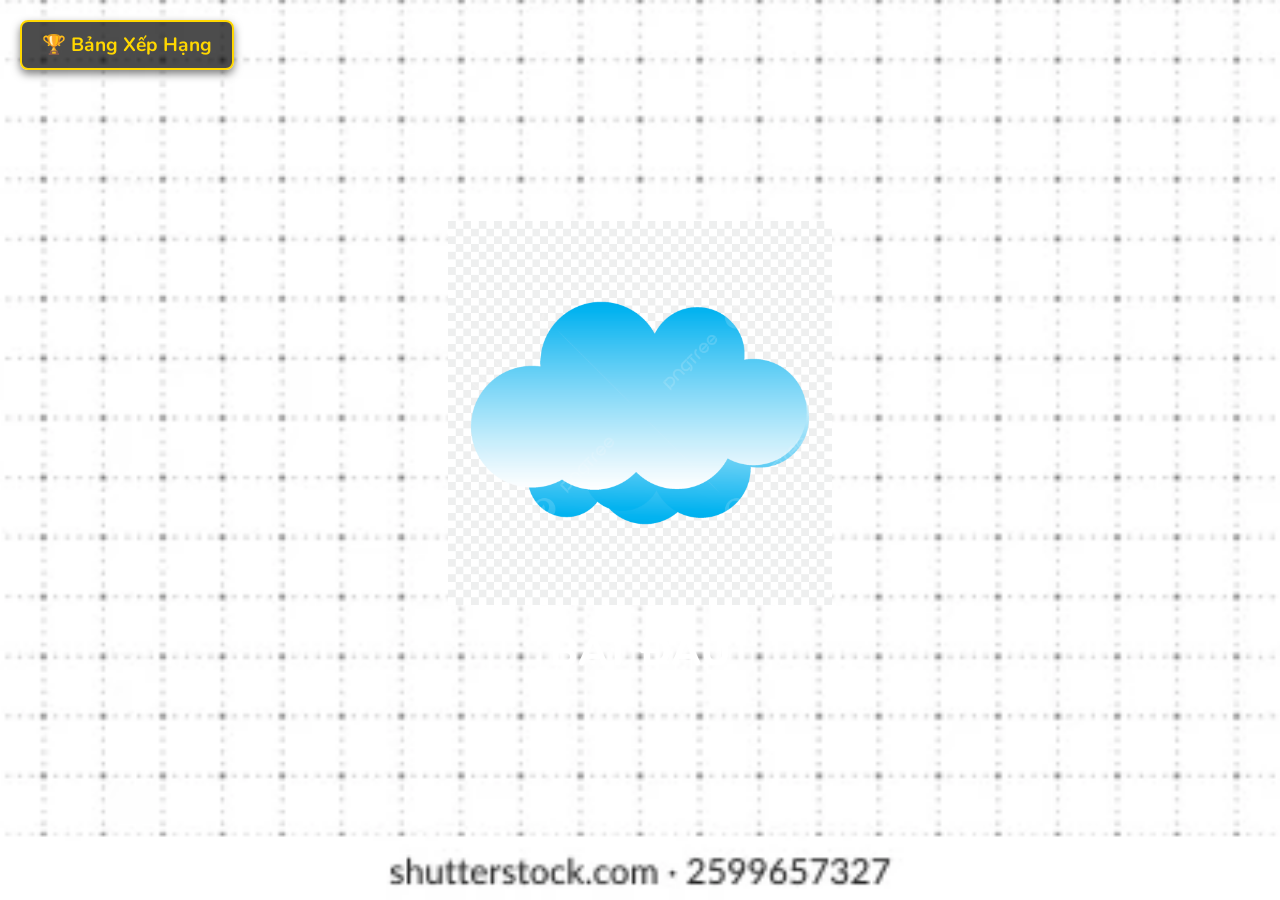
==== commit 2cffaf31: "thêm bxh ở menu, sửa nút bắt đầu, sửa credit" ====
--- a/index.html
+++ b/index.html
@@ -21,11 +21,16 @@
     <div id="main-menu" class="screen">
         <img src="assets/images/anh2.png" alt="Guided by Memories" class="game-title-img">
     
-        <button id="main-start-btn" class="img-btn">
-            <img src="assets/images/anh3.webp" alt="PRESS ANY BUTTON TO START">
+        <button id="top-left-leaderboard-btn" class="top-left-btn">
+            🏆 Bảng Xếp Hạng
         </button>
-        <button id="main-continue-btn" class="img-btn hidden" style="margin-top: 20px;">
-             <span style="color: white; font-size: 1.5rem; font-weight: bold; cursor: pointer;">▶ TIẾP TỤC HÀNH TRÌNH</span>
+
+        <button id="main-start-btn" class="start-text-btn">
+            BẮT ĐẦU
+        </button>
+
+        <button id="main-continue-btn" class="img-btn hidden" style="margin-top: 20px; position: relative; z-index: 100;">
+            <span style="color: white; font-size: 1.5rem; font-weight: bold; cursor: pointer;">▶ TIẾP TỤC HÀNH TRÌNH</span>
         </button>
     </div>
 
@@ -262,7 +267,7 @@
       <div class="board-container" id="leaderboard">
         <div class="title">🏆 BẢNG XẾP HẠNG</div>
         <div class="rows-container" id="leaderboardRows"></div>
-        <button id="btnBackToSummary" class="btn-secondary">🔙 QUAY LẠI TỔNG KẾT</button>
+        <button id="btnBackToSummary" class="btn-secondary">QUAY LẠI TỔNG KẾT</button>
       </div>
     </div>
 
@@ -273,149 +278,115 @@
         <div id="playerInfo" class="info-line"></div>
       </div>
     </div>
-
-    <script src="https://cdn.jsdelivr.net/npm/canvas-confetti@1.9.2/dist/confetti.browser.min.js"></script>
+<script src="https://cdn.jsdelivr.net/npm/canvas-confetti@1.9.2/dist/confetti.browser.min.js"></script>
     <script src="js/quizData.js"></script>
     <script type="module" src="js/main.js"></script>
     <script src="js/buildings/toaB.js"></script>
     <script type="module" src="js/buildings/toaC.js"></script>
+    
+    <script type="module" src="js/leaderboard.js"></script>
+
     <div class="background"></div>
-    <div id="overlay" class="hidden"></div>
-
-    <div id="playerModal" class="modal">
-    <div class="profile-card">
-        <div id="rankBadge" class="rank-badge"></div>
-        <h2 id="playerName"></h2>
-        <div id="playerInfo" class="info-line"></div>
-    </div>
-    </div><div id="overlay" class="hidden"></div>
-
-<div id="summaryScreen" class="screen hidden">
-    <div class="board-container">
-        <div class="title">🎉 TỔNG KẾT HÀNH TRÌNH</div>
-        <div class="rows-container" id="summaryRows"></div>
-        <div class="summary-extra">
-            <div id="summaryRank" class="badge-glow">🌟 Hoàn thành xuất sắc!</div>
-        <div class="time-box">Thời gian: <span id="summaryTime">0</span></div>    
-        </div>
-        <button id="btnShowLeaderboard" class="btn-primary">🏆 XEM BẢNG XẾP HẠNG</button>
-    </div>
-</div>
-
-<div id="playerModal" class="modal">
-    <div class="profile-card">
-        <div id="rankBadge" class="rank-badge"></div>
-        <h2 id="playerName"></h2>
-        <div id="playerInfo" class="info-line"></div>
-    </div>
-</div>
-
-<!-- =========================================
-     BẢNG TỔNG KẾT GAME DÙNG CHUNG (GLASSMORPHISM)
-========================================= -->
-<div id="global-summary-overlay" class="hidden">
-    <div class="summary-glass-box">
-        <h2 id="summary-title">🎉 TỔNG KẾT CHẶNG</h2>
-
-        <div class="summary-row">
-            <span>Chặng</span>
-            <span id="summary-stage" style="font-weight: bold;">Tòa A</span>
-        </div>
-
-        <div class="summary-row">
-            <span>Điểm chặng này</span>
-            <span id="summary-score" style="font-weight: bold;">0</span>
-        </div>
-
-        <div class="summary-row total-row">
-            <span>★ TỔNG ĐIỂM TÍCH LŨY</span>
-            <span id="summary-total-score">0</span>
-        </div>
-
-        <div class="summary-footer">
-            <span id="summary-status">🌟 Hoàn thành xuất sắc!</span>
-            <span id="summary-time">⏱ Thời gian: 0s</span>
-        </div>
-
-        <button id="summary-action-btn">TIẾP TỤC HÀNH TRÌNH</button>
-    </div>
-</div>
-<!--Kết hợp 5 mảnh ký ức -->
-<div id="memory-merge-screen" class="hidden">
-    <div class="merge-container">
-        <!-- 5 mảnh ký ức (Nếu chưa có ảnh, tạm dùng CSS tạo hình viên đá phát sáng) -->
-        <div class="memory-fragment frag-e">E</div>
-        <div class="memory-fragment frag-a">A</div>
-        <div class="memory-fragment frag-b">B</div>
-        <div class="memory-fragment frag-d">D</div>
-        <div class="memory-fragment frag-c">C</div>
-        
-        <!-- Điểm sáng trung tâm lúc gộp lại -->
-        <div class="merge-core"></div>
-    </div>
-    <!-- Lớp chớp trắng lóa mắt khi dung hợp xong -->
-    <div id="merge-flashbang"></div>
-</div>
-
-<!-- MÀN HÌNH BAD ENDING (LỖI HỆ THỐNG) -->
-<div id="bad-ending-screen" class="hidden">
-    <!-- Lớp nền rải code ma trận -->
-    <div class="error-bg-code" id="error-bg-code"></div>
-    
-    <!-- Nội dung chính -->
-    <div class="error-content">
-        <!-- Icon tam giác cảnh báo -->
-        <div class="error-icon">⚠️</div>
-        <!-- Chữ ERROR có thuộc tính data-text để CSS làm hiệu ứng bóng ma -->
-        <h1 class="error-text" data-text="ERROR">ERROR</h1>
-        <p class="error-subtext">SYSTEM FAILURE... DUMPING MEMORY LOGS...</p>
-    </div>
-</div>
-<!-- =========================================
-     MÀN HÌNH LỊCH SỬ HỘI THOẠI (LOG SCREEN)
-========================================= -->
-<div id="vn-log-screen">
-    <div class="log-container">
-        <div class="log-header">
-            <h2>LỊCH SỬ HỘI THOẠI</h2>
-            <button id="close-log-btn">✖</button>
-        </div>
-        <div id="log-content-area">
-        </div>
-    </div> </div> <div id="credit-screen" class="hidden">
-    <div class="credit-content">
-        <h1 class="credit-title">DỰ ÁN KỶ NIÊM 20 NĂM THÀNH LẬP TRƯỜNG ĐẠI HỌC CÔNG NGHỆ THÔNG TIN</h1>
-        <h2 class="credit-subtitle">DEVO CHALLENGE</h2>
-
-        <div class="credit-section">
-            <h3>ĐỘI NGŨ PHÁT TRIỂN</h3>
-            <p><strong>Lê Trần Thảo My</strong></p>
-            <p><strong>Trần Diễm Quỳnh</strong></p>
-            <p><strong>Cao Thị Thanh Trúc</strong></p>
-            <p><strong>Đỗ Thụy Bảo Trâm</strong></p>
-        </div>
-
-        <div class="credit-section">
-            <h3>ĐỘI NGŨ LỒNG TIẾNG</h3>
-            <div class="voice-cast">
-                <p><strong>Nguyệt Quang</strong><br><span>Vai Nhân vật chính</span></p>
-                <p><strong>Phi Hùng</strong><br><span>Vai Người hướng dẫn & CTV BHTCNPM Tòa C</span></p>
-                <p><strong>Quang Đạo</strong><br><span>Vai Sinh viên TTĐPT Tòa E</span></p>
-                <p><strong>Đăng Khoa</strong><br><span>Vai CTV CNPM Tòa A</span></p>
-                <p><strong>Lúa</strong><br><span>Vai Bạn nữ KTPM Tòa B</span></p>
-                <p><strong>Trung Kiên</strong><br><span>Vai Bí thư đoàn Tòa D</span></p>
-            </div>
-        </div>
-    </div>
-</div>
-
-<div id="thank-you-screen" class="hidden">
-    <div class="firework" style="left: 20%; top: 30%; animation-delay: 0s;"></div>
-    <div class="firework" style="left: 80%; top: 20%; animation-delay: 0.4s;"></div>
-    <div class="firework" style="left: 50%; top: 15%; animation-delay: 0.8s;"></div>
-    <div class="credit-footer">
-        <h2>CHÂN THÀNH CẢM ƠN BẠN ĐÃ TRẢI NGHIỆM!</h2>
-    </div>
-</div>
+    
+    <div id="global-summary-overlay" class="hidden">
+        <div class="summary-glass-box">
+            <h2 id="summary-title">🎉 TỔNG KẾT CHẶNG</h2>
+
+            <div class="summary-row">
+                <span>Chặng</span>
+                <span id="summary-stage" style="font-weight: bold;">Tòa A</span>
+            </div>
+
+            <div class="summary-row">
+                <span>Điểm chặng này</span>
+                <span id="summary-score" style="font-weight: bold;">0</span>
+            </div>
+
+            <div class="summary-row total-row">
+                <span>★ TỔNG ĐIỂM TÍCH LŨY</span>
+                <span id="summary-total-score">0</span>
+            </div>
+
+            <div class="summary-footer">
+                <span id="summary-status">🌟 Hoàn thành xuất sắc!</span>
+                <span id="summary-time">⏱ Thời gian: 0s</span>
+            </div>
+
+            <button id="summary-action-btn">TIẾP TỤC HÀNH TRÌNH</button>
+        </div>
+    </div>
+    
+    <div id="memory-merge-screen" class="hidden">
+        <div class="merge-container">
+            <div class="memory-fragment frag-e">E</div>
+            <div class="memory-fragment frag-a">A</div>
+            <div class="memory-fragment frag-b">B</div>
+            <div class="memory-fragment frag-d">D</div>
+            <div class="memory-fragment frag-c">C</div>
+            <div class="merge-core"></div>
+        </div>
+        <div id="merge-flashbang"></div>
+    </div>
+
+    <div id="bad-ending-screen" class="hidden">
+        <div class="error-bg-code" id="error-bg-code"></div>
+        <div class="error-content">
+            <div class="error-icon">⚠️</div>
+            <h1 class="error-text" data-text="ERROR">ERROR</h1>
+            <p class="error-subtext">SYSTEM FAILURE... DUMPING MEMORY LOGS...</p>
+        </div>
+    </div>
+
+    <div id="vn-log-screen">
+        <div class="log-container">
+            <div class="log-header">
+                <h2>LỊCH SỬ HỘI THOẠI</h2>
+                <button id="close-log-btn">✖</button>
+            </div>
+            <div id="log-content-area">
+            </div>
+        </div> 
+    </div> 
+
+    <div id="credit-screen" class="hidden">
+        <div class="credit-content">
+            <h1 class="credit-title">DỰ ÁN KỶ NIỆM 20 NĂM THÀNH LẬP TRƯỜNG ĐẠI HỌC CÔNG NGHỆ THÔNG TIN</h1>
+            <h3 class="credit-subtitle">NHÓM XIN CHÂN THÀNH CẢM ƠN NHÀ TRƯỜNG VÀ DEVO CHALLENGE ĐÃ TẠO RA MỘT SÂN CHƠI VÔ CÙNG Ý NGHĨA</h3>
+
+            <div class="credit-section">
+                <h3>ĐỘI NGŨ PHÁT TRIỂN</h3>
+                <p><strong>Trần Diễm Quỳnh</strong></p>
+                <p><strong>Lê Trần Thảo My</strong></p>
+                <p><strong>Cao Thị Thanh Trúc</strong></p>
+                <p><strong>Đỗ Thụy Bảo Trâm</strong></p>
+            </div>
+
+            <div class="credit-section">
+                <h3>LỜI CẢM ƠN SÂU SẮC ĐẾN ĐỘI NGŨ LỒNG TIẾNG</h3>
+                <div class="voice-cast">
+                    <p><strong>Nguyệt Quang</strong><br><span>Vai Nhân vật chính</span></p>
+                    <p><strong>Phi Hùng</strong><br><span>Vai Người hướng dẫn & CTV BHTCNPM Tòa C</span></p>
+                    <p><strong>Quang Đạo</strong><br><span>Vai Sinh viên TTĐPT Tòa E</span></p>
+                    <p><strong>Đăng Khoa</strong><br><span>Vai CTV CNPM Tòa A</span></p>
+                    <p><strong>Lúa</strong><br><span>Vai Bạn nữ KTPM Tòa B</span></p>
+                    <p><strong>Trung Kiên</strong><br><span>Vai Bí thư đoàn Tòa D</span></p>
+                </div>
+            </div>
+
+            <div class="credit-section">
+                <h2>CHÂN THÀNH CẢM ƠN BẠN ĐÃ TRẢI NGHIỆM GAME CỦA NHÓM MÌNH!</h2>
+            </div>
+        </div>
+    </div>
+
+    <div id="thank-you-screen" class="hidden">
+        <div class="firework" style="left: 20%; top: 30%; animation-delay: 0s;"></div>
+        <div class="firework" style="left: 80%; top: 20%; animation-delay: 0.4s;"></div>
+        <div class="firework" style="left: 50%; top: 15%; animation-delay: 0.8s;"></div>
+        <div class="credit-footer">
+            <h2>CẢM ƠN BẠN NHIỀU LẮM LUÔN :3</h2>
+            <h3>EM YÊU UIT! EM YÊU UIT! EM YÊU UIT!</h3>
+        </div>
+    </div>
 </body>
 </html>
--- a/css/style.css
+++ b/css/style.css
@@ -715,4 +715,35 @@
                     0 -150px #fff, 0 150px #fff, -150px 0 #fff, 150px 0 #fff;
         opacity: 0; 
     }
+}
+
+/* 1. Giãn cách dưới tiêu đề chính (h1) */
+.credit-title {
+    margin-bottom: 20px; 
+}
+
+/* 2. Giãn cách dưới lời cảm ơn (h2) đẩy các nhóm xuống xa hơn */
+.credit-subtitle {
+    margin-bottom: 50px; 
+    line-height: 1.5; /* Giúp bản thân nhiều dòng chữ trong h2 không bị dính vào nhau */
+}
+
+/* 3. Giãn cách giữa các khối lớn (Đội ngũ PT, Lồng tiếng...) */
+.credit-section {
+    margin-bottom: 40px; 
+}
+
+/* 4. Giãn cách giữa chữ "ĐỘI NGŨ..." (h3) và danh sách tên ở dưới */
+.credit-section h3 {
+    margin-bottom: 15px; 
+}
+
+/* 5. Giãn cách giữa các dòng tên của Đội ngũ phát triển */
+.credit-section p {
+    margin-bottom: 10px;
+}
+
+/* 6. Giãn cách riêng cho xịn xò phần Lồng tiếng (vì có 2 dòng/người) */
+.voice-cast p {
+    margin-bottom: 20px; 
 }
--- a/css/dialogue.css
+++ b/css/dialogue.css
@@ -78,7 +78,7 @@
 /* 3. Chữ thoại chính: Nằm gọn gàng bên trong hộp đen */
 #dialogue-text, .dialogue-text, .narration-text {
     position: absolute !important;
-    top: 40px !important; /* Đẩy xuống một xíu để chừa chỗ cho nửa dưới của Tên */
+    top: 30px !important; /* Đẩy xuống một xíu để chừa chỗ cho nửa dưới của Tên */
     left: 15vw !important; 
     width: 70vw !important; 
     
@@ -108,24 +108,24 @@
     position: absolute !important;
     bottom: 0 !important;
     top: auto !important;
-    right: 5vw !important; 
-    left: auto !important; 
+    left: 50% !important; /* Căn giữa từ lề trái */
+    right: auto !important; /* Bỏ ép lề phải */
     height: 85vh !important; 
     object-fit: contain !important;
     filter: drop-shadow(0 0 10px rgba(0,0,0,0.5));
     
     /* BÍ KÍP CHUYỂN ĐỘNG: Thêm transition để mượt mà mọi thay đổi */
     transition: opacity 0.2s ease-out, transform 0.2s ease-out !important;
-    transform: translateX(0) scale(1) !important; /* Vị trí gốc */
+    transform: translateX(-50%) scale(1) !important; /* Kéo nhân vật lùi lại đúng tâm */
     opacity: 1; 
 }
 
 /* Class dùng để tạo hiệu ứng "bước ra ngoài" khi đổi nhân vật */
 .sprite-changing {
     opacity: 0 !important;
-    transform: translateX(30px) scale(0.98) !important; /* Lùi nhẹ về bên phải và nhỏ đi một xíu */
-}
-
+    /* Dùng calc để giữ nguyên vị trí căn giữa (-50%) rồi mới lùi 30px tạo hiệu ứng */
+    transform: translateX(calc(-50% + 30px)) scale(0.98) !important; 
+}
 /* Class ẩn hoàn toàn (lúc không có nhân vật) */
 .hidden {
     opacity: 0 !important;
@@ -213,16 +213,17 @@
 
 /* Khung chứa các nút */
 .vn-quick-menu {
-    position: absolute !important;
-    bottom: 15px !important; /* Ghim sát xuống đáy hộp đen, cách mép 15px */
-    left: 5vw !important; /* Dạt sang lề phải */
-    
-    /* Gỡ bỏ các lệnh gắn trên mép cũ */
-    top: auto !important; 
+    position: absolute !important; /* Neo vị trí bám theo khung hộp thoại */
+    top: 12px !important;          /* Cách đường line ngang phía trên hộp thoại 12px */
+    right: 3vw !important;         /* Căn lề lùi về góc phải */
+    
+    /* Gỡ bỏ các lệnh ghim góc dưới/trái cũ */
+    bottom: auto !important; 
+    left: auto !important; 
     transform: none !important; 
     
     display: flex !important; 
-    gap: 20px !important; /* Khoảng cách giữa các nút */
+    gap: 20px !important;          /* Khoảng cách giữa các nút */
     z-index: 110 !important;
 }
 
@@ -234,7 +235,7 @@
     margin: 0 !important;
     
     color: rgba(255, 255, 255, 0.6) !important; /* Chữ mờ đi một chút */
-    font-size: 0.9rem !important; /* Cỡ chữ nhỏ lại cho tinh tế */
+    font-size: 1.0rem !important; /* Cỡ chữ nhỏ lại cho tinh tế */
     font-weight: 400 !important; /* Bỏ in đậm, giữ nét chữ thanh mảnh */
     letter-spacing: 0.5px !important;
     text-transform: none !important; /* Bỏ viết hoa toàn bộ, giữ nguyên gốc (Ví dụ: Log, Skip) */
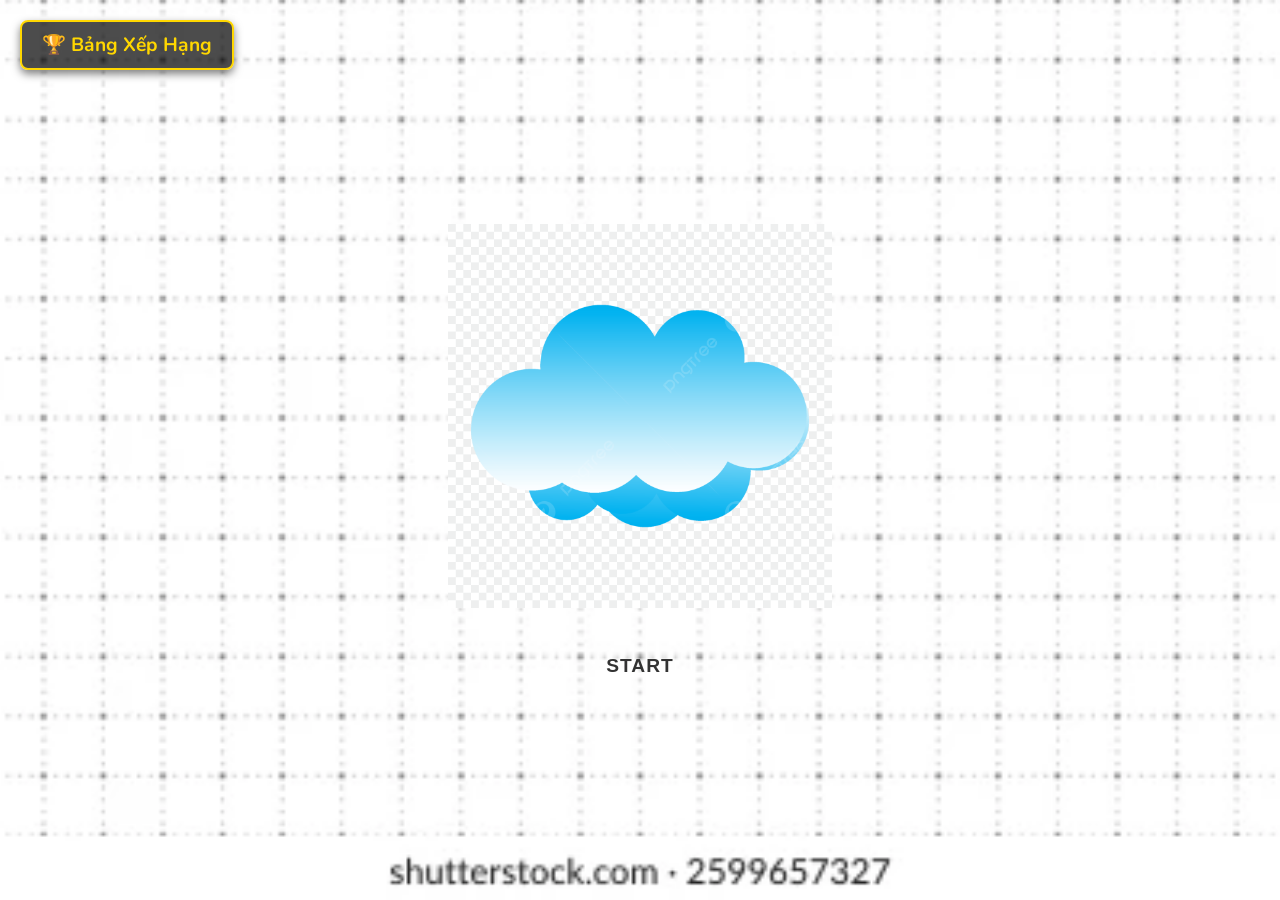
==== commit 8a05254b: "save" ====
--- a/index.html
+++ b/index.html
@@ -25,13 +25,15 @@
             🏆 Bảng Xếp Hạng
         </button>
 
-        <button id="main-start-btn" class="start-text-btn">
-            BẮT ĐẦU
-        </button>
-
-        <button id="main-continue-btn" class="img-btn hidden" style="margin-top: 20px; position: relative; z-index: 100;">
-            <span style="color: white; font-size: 1.5rem; font-weight: bold; cursor: pointer;">▶ TIẾP TỤC HÀNH TRÌNH</span>
-        </button>
+        <div class="main-menu-actions">
+            <button id="main-continue-btn" class="main-ui-btn btn-continue hidden">
+                ▶ TIẾP TỤC 
+            </button>
+
+            <button id="main-start-btn" class="main-ui-btn btn-start">
+                START
+            </button>
+        </div>
     </div>
 
     <div id="name-screen" class="screen hidden">
@@ -89,10 +91,7 @@
                                 <label>Giọng nói:</label>
                                 <input type="range" class="vn-slider" id="voice-volume-slider" min="0" max="100" value="100">
                             </div>
-                            <div class="save-load-container">
-                                <button id="btn-save-game" class="uit-btn">💾 LƯU GAME</button>
-                                <button id="btn-load-game" class="uit-btn">📂 TẢI GAME</button>
-                            </div>
+
                         </div>
                     </div>
                 </div>
@@ -384,8 +383,13 @@
         <div class="firework" style="left: 80%; top: 20%; animation-delay: 0.4s;"></div>
         <div class="firework" style="left: 50%; top: 15%; animation-delay: 0.8s;"></div>
         <div class="credit-footer">
-            <h2>CẢM ƠN BẠN NHIỀU LẮM LUÔN :3</h2>
-            <h3>EM YÊU UIT! EM YÊU UIT! EM YÊU UIT!</h3>
+            <p><h2>CẢM ƠN BẠN NHIỀU LẮM LUÔN :3</h2></p>
+            <p><h3>EM YÊU UIT! EM YÊU UIT! EM YÊU UIT!</h3></p>
+            <p><h4>Ủa tại sao nó không căn giữa huhu</h4></p>
+            <p><h5>Mọi người ai biết cách căn giữa thì hướng dẫn nhóm nha 𓀛</h5></p>
+            <p><h6>Nà ná na na na na ná</h6></p>
+            <p><h6>Cảm ơn mọi người đã chơi~</h6></p>
+            <p><h6>どうもありがとうございます。</h6></p>
         </div>
     </div>
 </body>
--- a/css/style.css
+++ b/css/style.css
@@ -5,7 +5,61 @@
 @import url('./buildings/toaD.css');
 @import url('./buildings/mainscreen.css');
 
-
+/* ===================================================
+   LÀM ĐẸP NÚT NGOÀI MÀN HÌNH CHÍNH
+   =================================================== */
+.main-menu-actions {
+    display: flex;
+    flex-direction: column; /* Xếp dọc 2 nút */
+    align-items: center;
+    gap: 15px; /* Khoảng cách giữa 2 nút */
+    margin-top: 3vh;
+    z-index: 100;
+    position: relative;
+}
+
+.main-ui-btn {
+    width: 280px;
+    padding: 12px 20px;
+    font-family: 'Poppins', sans-serif;
+    font-size: 1.2rem;
+    font-weight: bold;
+    border-radius: 50px; /* Bo tròn 2 đầu dạng viên thuốc */
+    cursor: pointer;
+    transition: all 0.3s ease;
+    border: none;
+    letter-spacing: 1px;
+}
+
+/* Nút Tiếp Tục: Màu Xanh nổi bật, thu hút ánh nhìn */
+.btn-continue {
+    background: linear-gradient(135deg, #00d2ff 0%, #3a7bd5 100%);
+    color: #ffffff;
+    box-shadow: 0 4px 15px rgba(0, 210, 255, 0.4);
+}
+
+.btn-continue:hover {
+    transform: translateY(-3px); /* Hiệu ứng nảy lên khi rê chuột */
+    box-shadow: 0 6px 20px rgba(0, 210, 255, 0.6);
+}
+
+/* Nút Bắt Đầu Mới: Màu tối giản, chìm hơn một chút để tránh bấm nhầm */
+.btn-start {
+    background: transparent;
+    color: #333333; /* Màu xám đậm */
+    border: 2px solid #555555; /* Chỉ có viền */
+}
+
+.btn-start:hover {
+    background: #333333;
+    color: #ffffff;
+    transform: translateY(-3px);
+}
+
+/* Ẩn nút đi mượt mà khi chưa có dữ liệu save */
+.hidden {
+    display: none !important;
+}
 /* THÊM DÒNG NÀY ĐỂ SỬA LỖI HIỆN TẤT CẢ CÙNG LÚC */
 .hidden {
     display: none !important;
@@ -746,4 +800,27 @@
 /* 6. Giãn cách riêng cho xịn xò phần Lồng tiếng (vì có 2 dòng/người) */
 .voice-cast p {
     margin-bottom: 20px; 
+}
+
+/* ===================================================
+   CHỐNG LỖI KÉO NHẦM GIAO DIỆN VÀ BÔI ĐEN CHỮ (TÒA A)
+   =================================================== */
+
+/* 1. Cấm bôi đen chữ trên toàn bộ Tòa A */
+#toa-a {
+    -webkit-user-select: none !important;
+    -moz-user-select: none !important;
+    -ms-user-select: none !important;
+    user-select: none !important;
+}
+
+/* 2. Biến thanh thông số (Thời gian, Điểm, Mạng) thành "tàng hình" với chuột. 
+   Chuột sẽ xuyên qua nó, không bao giờ túm nhầm được nữa */
+#toa-a .game-header {
+    pointer-events: none !important;
+}
+
+/* 3. Ngăn túm nhầm cái chữ "Sách Dày" bên trong cuốn sách tạ */
+.conveyor-book * {
+    pointer-events: none !important;
 }
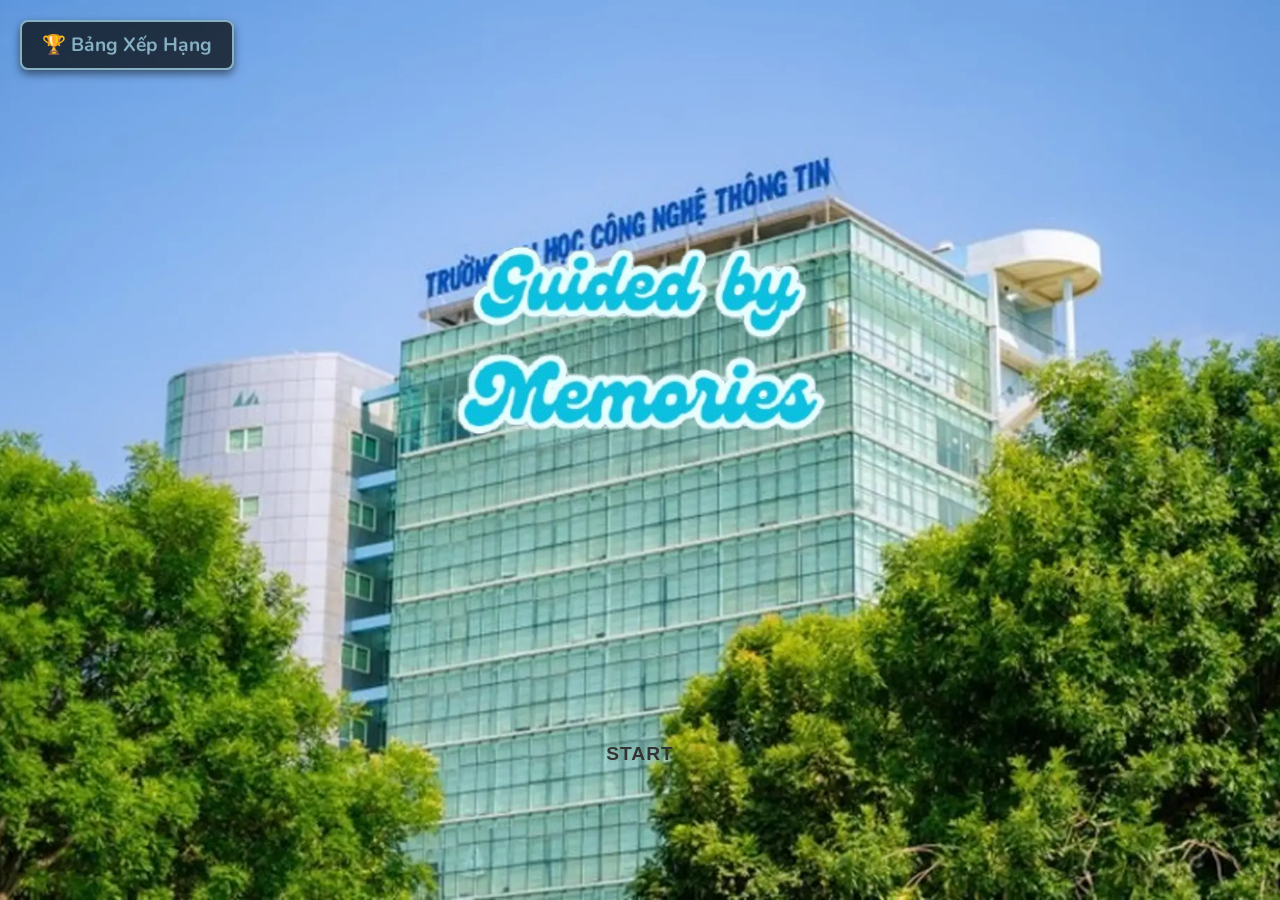
==== commit f0896594: "save" ====
--- a/index.html
+++ b/index.html
@@ -19,7 +19,7 @@
     <div id="fade-overlay"></div>
     
     <div id="main-menu" class="screen">
-        <img src="assets/images/anh2.png" alt="Guided by Memories" class="game-title-img">
+        <img id="game-title-logo" src="assets/images/name.png">
     
         <button id="top-left-leaderboard-btn" class="top-left-btn">
             🏆 Bảng Xếp Hạng
--- a/css/style.css
+++ b/css/style.css
@@ -13,9 +13,15 @@
     flex-direction: column; /* Xếp dọc 2 nút */
     align-items: center;
     gap: 15px; /* Khoảng cách giữa 2 nút */
-    margin-top: 3vh;
     z-index: 100;
-    position: relative;
+    
+    /* --- PHẦN MỚI THÊM ĐỂ ĐẨY NÚT XUỐNG DƯỚI NÀY --- */
+    position: absolute; 
+    bottom: 15%; /* Cách đáy màn hình 15%. Muốn tụt xuống nữa thì đổi thành 10% hoặc 5% */
+    left: 50%; /* Đẩy ra giữa màn hình */
+    transform: translateX(-50%); /* Bí quyết để nó nằm chình ình chính giữa 100% */
+    width: 100%; /* Đảm bảo không bị lệch khối */
+
 }
 
 .main-ui-btn {
@@ -85,7 +91,7 @@
 .hidden { display: none !important; }
 
 /* MÀN HÌNH CHÍNH & NHẬP TÊN */
-#main-menu { background-image: url('../assets/images/anh1.webp'); }
+#main-menu { background-image: url('../assets/images/menu.webp'); }
 .game-title-img { width: 30%; margin-bottom: 20px; animation: floating 3s ease-in-out infinite; }
 #main-start-btn { background: none; border: none; cursor: pointer; padding: 0; }
 #main-start-btn img { width: 280px; transition: transform 0.3s ease; }
@@ -107,6 +113,23 @@
     transition: opacity 0.8s ease-in-out;
 }
 #fade-overlay.active { opacity: 1; pointer-events: all; }
+
+#game-title-logo {
+    position: absolute; 
+    top: 15%; /* Cách mép trên màn hình 15% (bạn giữ nguyên) */
+    
+    /* --- PHẦN MỚI THÊM ĐỂ ĐỨNG YÊN VÀ NẰM GIỮA --- */
+    left: 50%; /* Đẩy lề trái ra giữa màn hình */
+    transform: translateX(-50%); /* Bí quyết để tâm của bức ảnh nằm chính giữa chính xác 100% */
+    
+    /* Xóa bỏ hoặc set none cho animation cũ để nó không bồng bềnh nữa */
+    animation: none !important; 
+
+    /* Giữ nguyên các thuộc tính về kích thước */
+    width: 950px; /* Nhớ chỉnh số này cho to ra như bạn muốn nhé (ví dụ 650px hoặc 700px) */
+    height: auto;
+    z-index: 20; 
+}
 
 /* ============================================================
    ÉP KÍCH THƯỚC CÁC TÒA NHÀ LUÔN FULL MÀN HÌNH
@@ -119,6 +142,8 @@
     height: 100vh;
     overflow: hidden;
 }
+
+
 
 /* Đảm bảo khung chứa game bên trong tòa A cũng bung hết cỡ */
 .screen-container {
@@ -823,4 +848,5 @@
 /* 3. Ngăn túm nhầm cái chữ "Sách Dày" bên trong cuốn sách tạ */
 .conveyor-book * {
     pointer-events: none !important;
-}+}
+
